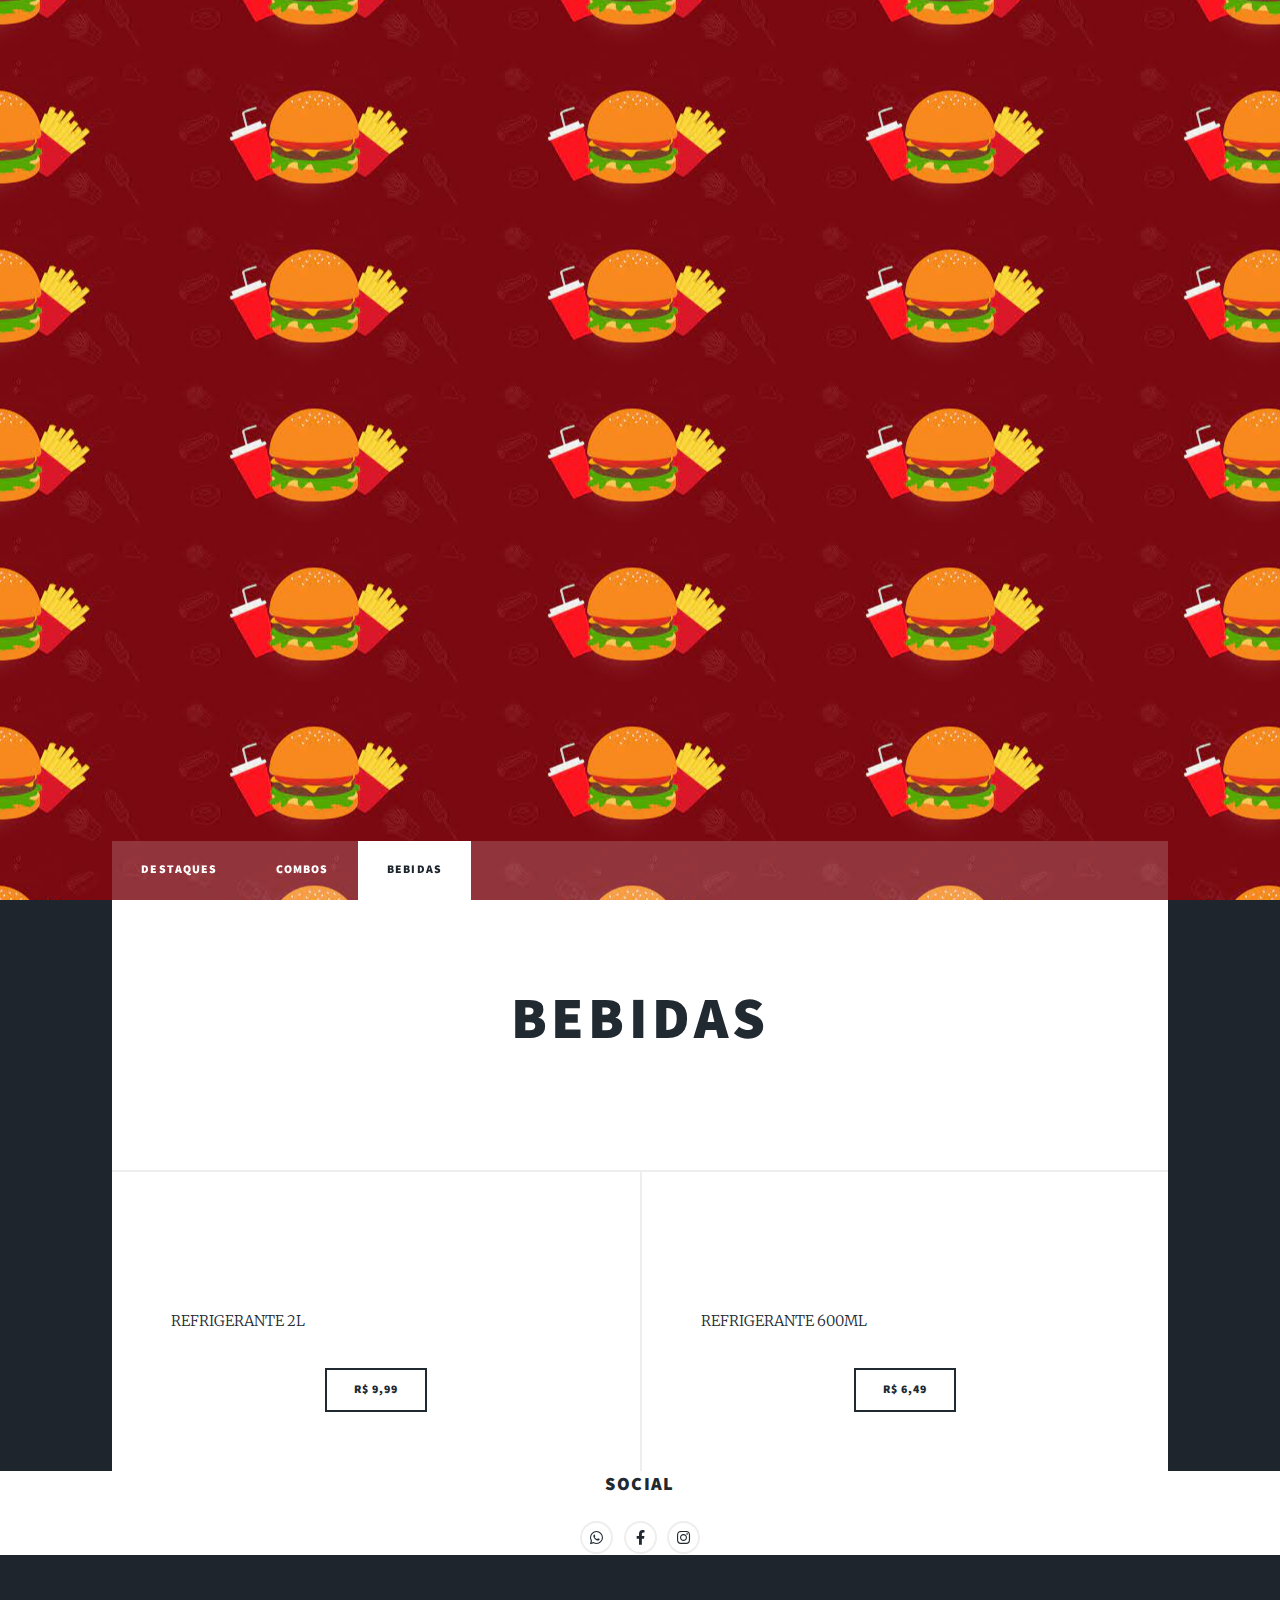
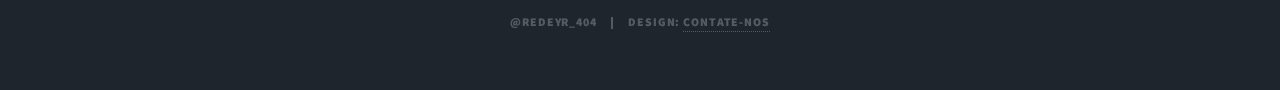
==== bebidas.html @ 52c30e31 "Add files via upload" ====
<!DOCTYPE HTML>
<html>
	<head>
		<title>teodoro lanches - bebidas</title>
		<meta charset="utf-8" />
		<meta name="viewport" content="width=device-width, initial-scale=1, user-scalable=no" />
		<link rel="stylesheet" href="assets/css/main.css" />
		<noscript><link rel="stylesheet" href="assets/css/noscript.css" /></noscript>
	</head>
	<body class="is-preload">
			<div id="wrapper" class="fade-in">
					<div  id="intro">
						
					</div>


				<!-- Nav -->
					<nav id="nav">
						<ul class="links">
							<li><a href="index.html">DESTAQUES</a></li>
							<li ><a href="combos.html">COMBOS</a></li>
							<li class="active"><a href="bebidas.html">BEBIDAS</a></li>
						</ul>
						
					</nav>

				<!-- Main -->
					<div id="main">

						<!-- Featured Post -->
							<article class="post featured">
								<header class="major">
									
									<h2><a href="#">BEBIDAS
									</a></h2>
								</header>
								
							</article>

						<!-- Posts -->
							<section id="2" class="posts">
								<article>
									<header>
										
									</header>
									<a href="#" class="image fit"><img src="images/BE1.jpg" alt="" /></a>
									<p>REFRIGERANTE 2L</br>
										
									</p>
									<ul class="actions special">
										<li><a href="" class="button">R$ 9,99</a></li>
									</ul>
								</article>
								<article>
									<header>
										
										
									</header>
									<a href="#" class="image fit"><img src="images/BE2.jpg" alt="" /></a>
									<p>REFRIGERANTE 600ML

                                    </p>
									<ul class="actions special">
										<li><a href="#" class="button">R$ 6,49</a></li>
									</ul>
								</article>
								
							</section>


					</div>
					<div >
						
							<div style="background-color:rgb(255, 255, 255);">
								<center>
                                   <h3>Social</h3>
                                    <ul class="icons alt">
                                        <li><a href="#" class="icon brands alt fa-whatsapp"><span class="label">Whatsapp</span></a></li>
                                        <li><a href="#" class="icon brands alt fa-facebook-f"><span class="label">Facebook</span></a></li>
                                        <li><a href="#" class="icon brands alt fa-instagram"><span class="label">Instagram</span></a></li>
                                        
                                    </ul>
                                </center>
                                
							</div>
						
					<div id="copyright">
						<ul><li>@Redeyr_404</li><li>Design: <a href="https://redyr00.000webhostapp.com/">Contate-nos</a></li></ul>
					</div>
				</div>
			</div>

		<!-- Scripts -->
			<script src="assets/js/jquery.min.js"></script>
			<script src="assets/js/jquery.scrollex.min.js"></script>
			<script src="assets/js/jquery.scrolly.min.js"></script>
			<script src="assets/js/browser.min.js"></script>
			<script src="assets/js/breakpoints.min.js"></script>
			<script src="assets/js/util.js"></script>
			<script src="assets/js/main.js"></script>

	</body>
</html>
---- assets/css/main.css ----
@import url(fontawesome-all.min.css);
@import url("https://fonts.googleapis.com/css?family=Merriweather:300,700,300italic,700italic|Source+Sans+Pro:900");

/*
	Massively by HTML5 UP
	html5up.net | @ajlkn
	Free for personal and commercial use under the CCA 3.0 license (html5up.net/license)
*/

html, body, div, span, applet, object,
iframe, h1, h2, h3, h4, h5, h6, p, blockquote,
pre, a, abbr, acronym, address, big, cite,
code, del, dfn, em, img, ins, kbd, q, s, samp,
small, strike, strong, sub, sup, tt, var, b,
u, i, center, dl, dt, dd, ol, ul, li, fieldset,
form, label, legend, table, caption, tbody,
tfoot, thead, tr, th, td, article, aside,
canvas, details, embed, figure, figcaption,
footer, header, hgroup, menu, nav, output, ruby,
section, summary, time, mark, audio, video {
	margin: 0;
	padding: 0;
	border: 0;
	font-size: 100%;
	font: inherit;
	vertical-align: baseline;}

article, aside, details, figcaption, figure,
footer, header, hgroup, menu, nav, section {
	display: block;}

body {
	line-height: 1;
}

ol, ul {
	list-style: none;
}

blockquote, q {
	quotes: none;
}

	blockquote:before, blockquote:after, q:before, q:after {
		content: '';
		content: none;
	}

table {
	border-collapse: collapse;
	border-spacing: 0;
}

body {
	-webkit-text-size-adjust: none;
}

mark {
	background-color: transparent;
	color: inherit;
}

input::-moz-focus-inner {
	border: 0;
	padding: 0;
}

input, select, textarea {
	-moz-appearance: none;
	-webkit-appearance: none;
	-ms-appearance: none;
	appearance: none;
}

/* Basic */

	@-ms-viewport {
		width: device-width;
	}

	body {
		-ms-overflow-style: scrollbar;
	}

	@media screen and (max-width: 480px) {

		html, body {
			min-width: 320px;
		}

	}

	html {
		box-sizing: border-box;
	}

	*, *:before, *:after {
		box-sizing: inherit;
	}

	body {
		background-color: #1e252d;
	}

		body.is-preload *, body.is-preload *:before, body.is-preload *:after {
			-moz-animation: none !important;
			-webkit-animation: none !important;
			-ms-animation: none !important;
			animation: none !important;
			-moz-transition: none !important;
			-webkit-transition: none !important;
			-ms-transition: none !important;
			transition: none !important;
		}

/* Type */

	html {
		font-size: 16pt;
	}

		@media screen and (max-width: 1680px) {

			html {
				font-size: 12pt;
			}

		}

		@media screen and (max-width: 1280px) {

			html {
				font-size: 11pt;
			}

		}

		@media screen and (max-width: 360px) {

			html {
				font-size: 10pt;
			}

		}

	body {
		color: #212931;
	}

	body, input, select, textarea {
		font-family: "Merriweather", Georgia, serif;
		font-weight: 300;
		font-size: 1rem;
		line-height: 2.375;
	}

	a {
		-moz-transition: color 0.2s ease-in-out, background-color 0.2s ease-in-out, border-color 0.2s ease-in-out, box-shadow 0.2s ease-in-out;
		-webkit-transition: color 0.2s ease-in-out, background-color 0.2s ease-in-out, border-color 0.2s ease-in-out, box-shadow 0.2s ease-in-out;
		-ms-transition: color 0.2s ease-in-out, background-color 0.2s ease-in-out, border-color 0.2s ease-in-out, box-shadow 0.2s ease-in-out;
		transition: color 0.2s ease-in-out, background-color 0.2s ease-in-out, border-color 0.2s ease-in-out, box-shadow 0.2s ease-in-out;
		border-bottom: dotted 1px;
		text-decoration: none;
	}

		a:hover {
			border-bottom-color: transparent;
		}

	strong, b {
		font-weight: 600;
	}

	em, i {
		font-style: italic;
	}

	p {
		text-align: justify;
		margin: 0 0 2rem 0;
	}

	h1, h2, h3, h4, h5, h6 {
		font-family: "Source Sans Pro", Helvetica, sans-serif;
		font-weight: 900;
		line-height: 1.5;
		letter-spacing: 0.075em;
		text-transform: uppercase;
		margin: 0 0 1rem 0;
	}

		h1 a, h2 a, h3 a, h4 a, h5 a, h6 a {
			border-bottom: 0;
			color: inherit;
			text-decoration: none;
		}

	h1 {
		font-size: 4rem;
		line-height: 1.1;
		margin: 0 0 2rem 0;
	}

	h2 {
		font-size: 1.75rem;
		line-height: 1.3;
		margin: 0 0 1.5rem 0;
	}

	h3 {
		font-size: 1.25rem;
		margin: 0 0 1.5rem 0;
	}

	h4 {
		font-size: 1rem;
	}

	h5 {
		font-size: 0.9rem;
	}

	h6 {
		font-size: 0.8rem;
	}

	sub {
		font-size: 0.8rem;
		position: relative;
		top: 0.5rem;
	}

	sup {
		font-size: 0.8rem;
		position: relative;
		top: -0.5rem;
	}

	blockquote {
		border-left: solid 4px;
		font-style: italic;
		margin: 0 0 2rem 0;
		padding: 0.5rem 0 0.5rem 2rem;
	}

	code {
		border: solid 2px;
		font-family: "Courier New", monospace;
		font-size: 0.9rem;
		margin: 0 0.25rem;
		padding: 0.25rem 0.65rem;
	}

	pre {
		-webkit-overflow-scrolling: touch;
		font-family: "Courier New", monospace;
		font-size: 0.9rem;
		margin: 0 0 2rem 0;
	}

		pre code {
			display: block;
			line-height: 1.75;
			padding: 1rem 1.5rem;
			overflow-x: auto;
		}

	hr {
		border: 0;
		border-bottom: solid 2px;
		margin: 3rem 0;
	}

		hr.major {
			margin: 5rem 0;
		}

	.align-left {
		text-align: left;
	}

	.align-center {
		text-align: center;
	}

	.align-right {
		text-align: right;
	}

	input, select, textarea {
		color: #212931;
	}

	a {
		color: #212931;
		border-bottom-color: rgba(33, 41, 49, 0.5);
	}

		a:hover {
			border-bottom-color: transparent;
			color: #b81a22 !important;
		}

	strong, b {
		color: #212931;
	}

	h1, h2, h3, h4, h5, h6 {
		color: #212931;
	}

	blockquote {
		border-left-color: #eeeeee;
	}

	code {
		background: rgba(220, 220, 220, 0.25);
		border-color: #eeeeee;
	}

	hr {
		border-bottom-color: #eeeeee;
	}

/* Row */

	.row {
		display: flex;
		flex-wrap: wrap;
		box-sizing: border-box;
		align-items: stretch;
	}

		.row > * {
			box-sizing: border-box;
		}

		.row.gtr-uniform > * > :last-child {
			margin-bottom: 0;
		}

		.row.aln-left {
			justify-content: flex-start;
		}

		.row.aln-center {
			justify-content: center;
		}

		.row.aln-right {
			justify-content: flex-end;
		}

		.row.aln-top {
			align-items: flex-start;
		}

		.row.aln-middle {
			align-items: center;
		}

		.row.aln-bottom {
			align-items: flex-end;
		}

		.row > .imp {
			order: -1;
		}

		.row > .col-1 {
			width: 8.33333%;
		}

		.row > .off-1 {
			margin-left: 8.33333%;
		}

		.row > .col-2 {
			width: 16.66667%;
		}

		.row > .off-2 {
			margin-left: 16.66667%;
		}

		.row > .col-3 {
			width: 25%;
		}

		.row > .off-3 {
			margin-left: 25%;
		}

		.row > .col-4 {
			width: 33.33333%;
		}

		.row > .off-4 {
			margin-left: 33.33333%;
		}

		.row > .col-5 {
			width: 41.66667%;
		}

		.row > .off-5 {
			margin-left: 41.66667%;
		}

		.row > .col-6 {
			width: 50%;
		}

		.row > .off-6 {
			margin-left: 50%;
		}

		.row > .col-7 {
			width: 58.33333%;
		}

		.row > .off-7 {
			margin-left: 58.33333%;
		}

		.row > .col-8 {
			width: 66.66667%;
		}

		.row > .off-8 {
			margin-left: 66.66667%;
		}

		.row > .col-9 {
			width: 75%;
		}

		.row > .off-9 {
			margin-left: 75%;
		}

		.row > .col-10 {
			width: 83.33333%;
		}

		.row > .off-10 {
			margin-left: 83.33333%;
		}

		.row > .col-11 {
			width: 91.66667%;
		}

		.row > .off-11 {
			margin-left: 91.66667%;
		}

		.row > .col-12 {
			width: 100%;
		}

		.row > .off-12 {
			margin-left: 100%;
		}

		.row.gtr-0 {
			margin-top: 0;
			margin-left: 0rem;
		}

			.row.gtr-0 > * {
				padding: 0 0 0 0rem;
			}

			.row.gtr-0.gtr-uniform {
				margin-top: 0rem;
			}

				.row.gtr-0.gtr-uniform > * {
					padding-top: 0rem;
				}

		.row.gtr-25 {
			margin-top: 0;
			margin-left: -0.375rem;
		}

			.row.gtr-25 > * {
				padding: 0 0 0 0.375rem;
			}

			.row.gtr-25.gtr-uniform {
				margin-top: -0.375rem;
			}

				.row.gtr-25.gtr-uniform > * {
					padding-top: 0.375rem;
				}

		.row.gtr-50 {
			margin-top: 0;
			margin-left: -0.75rem;
		}

			.row.gtr-50 > * {
				padding: 0 0 0 0.75rem;
			}

			.row.gtr-50.gtr-uniform {
				margin-top: -0.75rem;
			}

				.row.gtr-50.gtr-uniform > * {
					padding-top: 0.75rem;
				}

		.row {
			margin-top: 0;
			margin-left: -1.5rem;
		}

			.row > * {
				padding: 0 0 0 1.5rem;
			}

			.row.gtr-uniform {
				margin-top: -1.5rem;
			}

				.row.gtr-uniform > * {
					padding-top: 1.5rem;
				}

		.row.gtr-150 {
			margin-top: 0;
			margin-left: -2.25rem;
		}

			.row.gtr-150 > * {
				padding: 0 0 0 2.25rem;
			}

			.row.gtr-150.gtr-uniform {
				margin-top: -2.25rem;
			}

				.row.gtr-150.gtr-uniform > * {
					padding-top: 2.25rem;
				}

		.row.gtr-200 {
			margin-top: 0;
			margin-left: -3rem;
		}

			.row.gtr-200 > * {
				padding: 0 0 0 3rem;
			}

			.row.gtr-200.gtr-uniform {
				margin-top: -3rem;
			}

				.row.gtr-200.gtr-uniform > * {
					padding-top: 3rem;
				}

		@media screen and (max-width: 1680px) {

			.row {
				display: flex;
				flex-wrap: wrap;
				box-sizing: border-box;
				align-items: stretch;
			}

				.row > * {
					box-sizing: border-box;
				}

				.row.gtr-uniform > * > :last-child {
					margin-bottom: 0;
				}

				.row.aln-left {
					justify-content: flex-start;
				}

				.row.aln-center {
					justify-content: center;
				}

				.row.aln-right {
					justify-content: flex-end;
				}

				.row.aln-top {
					align-items: flex-start;
				}

				.row.aln-middle {
					align-items: center;
				}

				.row.aln-bottom {
					align-items: flex-end;
				}

				.row > .imp-xlarge {
					order: -1;
				}

				.row > .col-1-xlarge {
					width: 8.33333%;
				}

				.row > .off-1-xlarge {
					margin-left: 8.33333%;
				}

				.row > .col-2-xlarge {
					width: 16.66667%;
				}

				.row > .off-2-xlarge {
					margin-left: 16.66667%;
				}

				.row > .col-3-xlarge {
					width: 25%;
				}

				.row > .off-3-xlarge {
					margin-left: 25%;
				}

				.row > .col-4-xlarge {
					width: 33.33333%;
				}

				.row > .off-4-xlarge {
					margin-left: 33.33333%;
				}

				.row > .col-5-xlarge {
					width: 41.66667%;
				}

				.row > .off-5-xlarge {
					margin-left: 41.66667%;
				}

				.row > .col-6-xlarge {
					width: 50%;
				}

				.row > .off-6-xlarge {
					margin-left: 50%;
				}

				.row > .col-7-xlarge {
					width: 58.33333%;
				}

				.row > .off-7-xlarge {
					margin-left: 58.33333%;
				}

				.row > .col-8-xlarge {
					width: 66.66667%;
				}

				.row > .off-8-xlarge {
					margin-left: 66.66667%;
				}

				.row > .col-9-xlarge {
					width: 75%;
				}

				.row > .off-9-xlarge {
					margin-left: 75%;
				}

				.row > .col-10-xlarge {
					width: 83.33333%;
				}

				.row > .off-10-xlarge {
					margin-left: 83.33333%;
				}

				.row > .col-11-xlarge {
					width: 91.66667%;
				}

				.row > .off-11-xlarge {
					margin-left: 91.66667%;
				}

				.row > .col-12-xlarge {
					width: 100%;
				}

				.row > .off-12-xlarge {
					margin-left: 100%;
				}

				.row.gtr-0 {
					margin-top: 0;
					margin-left: 0rem;
				}

					.row.gtr-0 > * {
						padding: 0 0 0 0rem;
					}

					.row.gtr-0.gtr-uniform {
						margin-top: 0rem;
					}

						.row.gtr-0.gtr-uniform > * {
							padding-top: 0rem;
						}

				.row.gtr-25 {
					margin-top: 0;
					margin-left: -0.375rem;
				}

					.row.gtr-25 > * {
						padding: 0 0 0 0.375rem;
					}

					.row.gtr-25.gtr-uniform {
						margin-top: -0.375rem;
					}

						.row.gtr-25.gtr-uniform > * {
							padding-top: 0.375rem;
						}

				.row.gtr-50 {
					margin-top: 0;
					margin-left: -0.75rem;
				}

					.row.gtr-50 > * {
						padding: 0 0 0 0.75rem;
					}

					.row.gtr-50.gtr-uniform {
						margin-top: -0.75rem;
					}

						.row.gtr-50.gtr-uniform > * {
							padding-top: 0.75rem;
						}

				.row {
					margin-top: 0;
					margin-left: -1.5rem;
				}

					.row > * {
						padding: 0 0 0 1.5rem;
					}

					.row.gtr-uniform {
						margin-top: -1.5rem;
					}

						.row.gtr-uniform > * {
							padding-top: 1.5rem;
						}

				.row.gtr-150 {
					margin-top: 0;
					margin-left: -2.25rem;
				}

					.row.gtr-150 > * {
						padding: 0 0 0 2.25rem;
					}

					.row.gtr-150.gtr-uniform {
						margin-top: -2.25rem;
					}

						.row.gtr-150.gtr-uniform > * {
							padding-top: 2.25rem;
						}

				.row.gtr-200 {
					margin-top: 0;
					margin-left: -3rem;
				}

					.row.gtr-200 > * {
						padding: 0 0 0 3rem;
					}

					.row.gtr-200.gtr-uniform {
						margin-top: -3rem;
					}

						.row.gtr-200.gtr-uniform > * {
							padding-top: 3rem;
						}

		}

		@media screen and (max-width: 1280px) {

			.row {
				display: flex;
				flex-wrap: wrap;
				box-sizing: border-box;
				align-items: stretch;
			}

				.row > * {
					box-sizing: border-box;
				}

				.row.gtr-uniform > * > :last-child {
					margin-bottom: 0;
				}

				.row.aln-left {
					justify-content: flex-start;
				}

				.row.aln-center {
					justify-content: center;
				}

				.row.aln-right {
					justify-content: flex-end;
				}

				.row.aln-top {
					align-items: flex-start;
				}

				.row.aln-middle {
					align-items: center;
				}

				.row.aln-bottom {
					align-items: flex-end;
				}

				.row > .imp-large {
					order: -1;
				}

				.row > .col-1-large {
					width: 8.33333%;
				}

				.row > .off-1-large {
					margin-left: 8.33333%;
				}

				.row > .col-2-large {
					width: 16.66667%;
				}

				.row > .off-2-large {
					margin-left: 16.66667%;
				}

				.row > .col-3-large {
					width: 25%;
				}

				.row > .off-3-large {
					margin-left: 25%;
				}

				.row > .col-4-large {
					width: 33.33333%;
				}

				.row > .off-4-large {
					margin-left: 33.33333%;
				}

				.row > .col-5-large {
					width: 41.66667%;
				}

				.row > .off-5-large {
					margin-left: 41.66667%;
				}

				.row > .col-6-large {
					width: 50%;
				}

				.row > .off-6-large {
					margin-left: 50%;
				}

				.row > .col-7-large {
					width: 58.33333%;
				}

				.row > .off-7-large {
					margin-left: 58.33333%;
				}

				.row > .col-8-large {
					width: 66.66667%;
				}

				.row > .off-8-large {
					margin-left: 66.66667%;
				}

				.row > .col-9-large {
					width: 75%;
				}

				.row > .off-9-large {
					margin-left: 75%;
				}

				.row > .col-10-large {
					width: 83.33333%;
				}

				.row > .off-10-large {
					margin-left: 83.33333%;
				}

				.row > .col-11-large {
					width: 91.66667%;
				}

				.row > .off-11-large {
					margin-left: 91.66667%;
				}

				.row > .col-12-large {
					width: 100%;
				}

				.row > .off-12-large {
					margin-left: 100%;
				}

				.row.gtr-0 {
					margin-top: 0;
					margin-left: 0rem;
				}

					.row.gtr-0 > * {
						padding: 0 0 0 0rem;
					}

					.row.gtr-0.gtr-uniform {
						margin-top: 0rem;
					}

						.row.gtr-0.gtr-uniform > * {
							padding-top: 0rem;
						}

				.row.gtr-25 {
					margin-top: 0;
					margin-left: -0.375rem;
				}

					.row.gtr-25 > * {
						padding: 0 0 0 0.375rem;
					}

					.row.gtr-25.gtr-uniform {
						margin-top: -0.375rem;
					}

						.row.gtr-25.gtr-uniform > * {
							padding-top: 0.375rem;
						}

				.row.gtr-50 {
					margin-top: 0;
					margin-left: -0.75rem;
				}

					.row.gtr-50 > * {
						padding: 0 0 0 0.75rem;
					}

					.row.gtr-50.gtr-uniform {
						margin-top: -0.75rem;
					}

						.row.gtr-50.gtr-uniform > * {
							padding-top: 0.75rem;
						}

				.row {
					margin-top: 0;
					margin-left: -1.5rem;
				}

					.row > * {
						padding: 0 0 0 1.5rem;
					}

					.row.gtr-uniform {
						margin-top: -1.5rem;
					}

						.row.gtr-uniform > * {
							padding-top: 1.5rem;
						}

				.row.gtr-150 {
					margin-top: 0;
					margin-left: -2.25rem;
				}

					.row.gtr-150 > * {
						padding: 0 0 0 2.25rem;
					}

					.row.gtr-150.gtr-uniform {
						margin-top: -2.25rem;
					}

						.row.gtr-150.gtr-uniform > * {
							padding-top: 2.25rem;
						}

				.row.gtr-200 {
					margin-top: 0;
					margin-left: -3rem;
				}

					.row.gtr-200 > * {
						padding: 0 0 0 3rem;
					}

					.row.gtr-200.gtr-uniform {
						margin-top: -3rem;
					}

						.row.gtr-200.gtr-uniform > * {
							padding-top: 3rem;
						}

		}

		@media screen and (max-width: 980px) {

			.row {
				display: flex;
				flex-wrap: wrap;
				box-sizing: border-box;
				align-items: stretch;
			}

				.row > * {
					box-sizing: border-box;
				}

				.row.gtr-uniform > * > :last-child {
					margin-bottom: 0;
				}

				.row.aln-left {
					justify-content: flex-start;
				}

				.row.aln-center {
					justify-content: center;
				}

				.row.aln-right {
					justify-content: flex-end;
				}

				.row.aln-top {
					align-items: flex-start;
				}

				.row.aln-middle {
					align-items: center;
				}

				.row.aln-bottom {
					align-items: flex-end;
				}

				.row > .imp-medium {
					order: -1;
				}

				.row > .col-1-medium {
					width: 8.33333%;
				}

				.row > .off-1-medium {
					margin-left: 8.33333%;
				}

				.row > .col-2-medium {
					width: 16.66667%;
				}

				.row > .off-2-medium {
					margin-left: 16.66667%;
				}

				.row > .col-3-medium {
					width: 25%;
				}

				.row > .off-3-medium {
					margin-left: 25%;
				}

				.row > .col-4-medium {
					width: 33.33333%;
				}

				.row > .off-4-medium {
					margin-left: 33.33333%;
				}

				.row > .col-5-medium {
					width: 41.66667%;
				}

				.row > .off-5-medium {
					margin-left: 41.66667%;
				}

				.row > .col-6-medium {
					width: 50%;
				}

				.row > .off-6-medium {
					margin-left: 50%;
				}

				.row > .col-7-medium {
					width: 58.33333%;
				}

				.row > .off-7-medium {
					margin-left: 58.33333%;
				}

				.row > .col-8-medium {
					width: 66.66667%;
				}

				.row > .off-8-medium {
					margin-left: 66.66667%;
				}

				.row > .col-9-medium {
					width: 75%;
				}

				.row > .off-9-medium {
					margin-left: 75%;
				}

				.row > .col-10-medium {
					width: 83.33333%;
				}

				.row > .off-10-medium {
					margin-left: 83.33333%;
				}

				.row > .col-11-medium {
					width: 91.66667%;
				}

				.row > .off-11-medium {
					margin-left: 91.66667%;
				}

				.row > .col-12-medium {
					width: 100%;
				}

				.row > .off-12-medium {
					margin-left: 100%;
				}

				.row.gtr-0 {
					margin-top: 0;
					margin-left: 0rem;
				}

					.row.gtr-0 > * {
						padding: 0 0 0 0rem;
					}

					.row.gtr-0.gtr-uniform {
						margin-top: 0rem;
					}

						.row.gtr-0.gtr-uniform > * {
							padding-top: 0rem;
						}

				.row.gtr-25 {
					margin-top: 0;
					margin-left: -0.375rem;
				}

					.row.gtr-25 > * {
						padding: 0 0 0 0.375rem;
					}

					.row.gtr-25.gtr-uniform {
						margin-top: -0.375rem;
					}

						.row.gtr-25.gtr-uniform > * {
							padding-top: 0.375rem;
						}

				.row.gtr-50 {
					margin-top: 0;
					margin-left: -0.75rem;
				}

					.row.gtr-50 > * {
						padding: 0 0 0 0.75rem;
					}

					.row.gtr-50.gtr-uniform {
						margin-top: -0.75rem;
					}

						.row.gtr-50.gtr-uniform > * {
							padding-top: 0.75rem;
						}

				.row {
					margin-top: 0;
					margin-left: -1.5rem;
				}

					.row > * {
						padding: 0 0 0 1.5rem;
					}

					.row.gtr-uniform {
						margin-top: -1.5rem;
					}

						.row.gtr-uniform > * {
							padding-top: 1.5rem;
						}

				.row.gtr-150 {
					margin-top: 0;
					margin-left: -2.25rem;
				}

					.row.gtr-150 > * {
						padding: 0 0 0 2.25rem;
					}

					.row.gtr-150.gtr-uniform {
						margin-top: -2.25rem;
					}

						.row.gtr-150.gtr-uniform > * {
							padding-top: 2.25rem;
						}

				.row.gtr-200 {
					margin-top: 0;
					margin-left: -3rem;
				}

					.row.gtr-200 > * {
						padding: 0 0 0 3rem;
					}

					.row.gtr-200.gtr-uniform {
						margin-top: -3rem;
					}

						.row.gtr-200.gtr-uniform > * {
							padding-top: 3rem;
						}

		}

		@media screen and (max-width: 736px) {

			.row {
				display: flex;
				flex-wrap: wrap;
				box-sizing: border-box;
				align-items: stretch;
			}

				.row > * {
					box-sizing: border-box;
				}

				.row.gtr-uniform > * > :last-child {
					margin-bottom: 0;
				}

				.row.aln-left {
					justify-content: flex-start;
				}

				.row.aln-center {
					justify-content: center;
				}

				.row.aln-right {
					justify-content: flex-end;
				}

				.row.aln-top {
					align-items: flex-start;
				}

				.row.aln-middle {
					align-items: center;
				}

				.row.aln-bottom {
					align-items: flex-end;
				}

				.row > .imp-small {
					order: -1;
				}

				.row > .col-1-small {
					width: 8.33333%;
				}

				.row > .off-1-small {
					margin-left: 8.33333%;
				}

				.row > .col-2-small {
					width: 16.66667%;
				}

				.row > .off-2-small {
					margin-left: 16.66667%;
				}

				.row > .col-3-small {
					width: 25%;
				}

				.row > .off-3-small {
					margin-left: 25%;
				}

				.row > .col-4-small {
					width: 33.33333%;
				}

				.row > .off-4-small {
					margin-left: 33.33333%;
				}

				.row > .col-5-small {
					width: 41.66667%;
				}

				.row > .off-5-small {
					margin-left: 41.66667%;
				}

				.row > .col-6-small {
					width: 50%;
				}

				.row > .off-6-small {
					margin-left: 50%;
				}

				.row > .col-7-small {
					width: 58.33333%;
				}

				.row > .off-7-small {
					margin-left: 58.33333%;
				}

				.row > .col-8-small {
					width: 66.66667%;
				}

				.row > .off-8-small {
					margin-left: 66.66667%;
				}

				.row > .col-9-small {
					width: 75%;
				}

				.row > .off-9-small {
					margin-left: 75%;
				}

				.row > .col-10-small {
					width: 83.33333%;
				}

				.row > .off-10-small {
					margin-left: 83.33333%;
				}

				.row > .col-11-small {
					width: 91.66667%;
				}

				.row > .off-11-small {
					margin-left: 91.66667%;
				}

				.row > .col-12-small {
					width: 100%;
				}

				.row > .off-12-small {
					margin-left: 100%;
				}

				.row.gtr-0 {
					margin-top: 0;
					margin-left: 0rem;
				}

					.row.gtr-0 > * {
						padding: 0 0 0 0rem;
					}

					.row.gtr-0.gtr-uniform {
						margin-top: 0rem;
					}

						.row.gtr-0.gtr-uniform > * {
							padding-top: 0rem;
						}

				.row.gtr-25 {
					margin-top: 0;
					margin-left: -0.375rem;
				}

					.row.gtr-25 > * {
						padding: 0 0 0 0.375rem;
					}

					.row.gtr-25.gtr-uniform {
						margin-top: -0.375rem;
					}

						.row.gtr-25.gtr-uniform > * {
							padding-top: 0.375rem;
						}

				.row.gtr-50 {
					margin-top: 0;
					margin-left: -0.75rem;
				}

					.row.gtr-50 > * {
						padding: 0 0 0 0.75rem;
					}

					.row.gtr-50.gtr-uniform {
						margin-top: -0.75rem;
					}

						.row.gtr-50.gtr-uniform > * {
							padding-top: 0.75rem;
						}

				.row {
					margin-top: 0;
					margin-left: -1.5rem;
				}

					.row > * {
						padding: 0 0 0 1.5rem;
					}

					.row.gtr-uniform {
						margin-top: -1.5rem;
					}

						.row.gtr-uniform > * {
							padding-top: 1.5rem;
						}

				.row.gtr-150 {
					margin-top: 0;
					margin-left: -2.25rem;
				}

					.row.gtr-150 > * {
						padding: 0 0 0 2.25rem;
					}

					.row.gtr-150.gtr-uniform {
						margin-top: -2.25rem;
					}

						.row.gtr-150.gtr-uniform > * {
							padding-top: 2.25rem;
						}

				.row.gtr-200 {
					margin-top: 0;
					margin-left: -3rem;
				}

					.row.gtr-200 > * {
						padding: 0 0 0 3rem;
					}

					.row.gtr-200.gtr-uniform {
						margin-top: -3rem;
					}

						.row.gtr-200.gtr-uniform > * {
							padding-top: 3rem;
						}

		}

		@media screen and (max-width: 480px) {

			.row {
				display: flex;
				flex-wrap: wrap;
				box-sizing: border-box;
				align-items: stretch;
			}

				.row > * {
					box-sizing: border-box;
				}

				.row.gtr-uniform > * > :last-child {
					margin-bottom: 0;
				}

				.row.aln-left {
					justify-content: flex-start;
				}

				.row.aln-center {
					justify-content: center;
				}

				.row.aln-right {
					justify-content: flex-end;
				}

				.row.aln-top {
					align-items: flex-start;
				}

				.row.aln-middle {
					align-items: center;
				}

				.row.aln-bottom {
					align-items: flex-end;
				}

				.row > .imp-xsmall {
					order: -1;
				}

				.row > .col-1-xsmall {
					width: 8.33333%;
				}

				.row > .off-1-xsmall {
					margin-left: 8.33333%;
				}

				.row > .col-2-xsmall {
					width: 16.66667%;
				}

				.row > .off-2-xsmall {
					margin-left: 16.66667%;
				}

				.row > .col-3-xsmall {
					width: 25%;
				}

				.row > .off-3-xsmall {
					margin-left: 25%;
				}

				.row > .col-4-xsmall {
					width: 33.33333%;
				}

				.row > .off-4-xsmall {
					margin-left: 33.33333%;
				}

				.row > .col-5-xsmall {
					width: 41.66667%;
				}

				.row > .off-5-xsmall {
					margin-left: 41.66667%;
				}

				.row > .col-6-xsmall {
					width: 50%;
				}

				.row > .off-6-xsmall {
					margin-left: 50%;
				}

				.row > .col-7-xsmall {
					width: 58.33333%;
				}

				.row > .off-7-xsmall {
					margin-left: 58.33333%;
				}

				.row > .col-8-xsmall {
					width: 66.66667%;
				}

				.row > .off-8-xsmall {
					margin-left: 66.66667%;
				}

				.row > .col-9-xsmall {
					width: 75%;
				}

				.row > .off-9-xsmall {
					margin-left: 75%;
				}

				.row > .col-10-xsmall {
					width: 83.33333%;
				}

				.row > .off-10-xsmall {
					margin-left: 83.33333%;
				}

				.row > .col-11-xsmall {
					width: 91.66667%;
				}

				.row > .off-11-xsmall {
					margin-left: 91.66667%;
				}

				.row > .col-12-xsmall {
					width: 100%;
				}

				.row > .off-12-xsmall {
					margin-left: 100%;
				}

				.row.gtr-0 {
					margin-top: 0;
					margin-left: 0rem;
				}

					.row.gtr-0 > * {
						padding: 0 0 0 0rem;
					}

					.row.gtr-0.gtr-uniform {
						margin-top: 0rem;
					}

						.row.gtr-0.gtr-uniform > * {
							padding-top: 0rem;
						}

				.row.gtr-25 {
					margin-top: 0;
					margin-left: -0.375rem;
				}

					.row.gtr-25 > * {
						padding: 0 0 0 0.375rem;
					}

					.row.gtr-25.gtr-uniform {
						margin-top: -0.375rem;
					}

						.row.gtr-25.gtr-uniform > * {
							padding-top: 0.375rem;
						}

				.row.gtr-50 {
					margin-top: 0;
					margin-left: -0.75rem;
				}

					.row.gtr-50 > * {
						padding: 0 0 0 0.75rem;
					}

					.row.gtr-50.gtr-uniform {
						margin-top: -0.75rem;
					}

						.row.gtr-50.gtr-uniform > * {
							padding-top: 0.75rem;
						}

				.row {
					margin-top: 0;
					margin-left: -1.5rem;
				}

					.row > * {
						padding: 0 0 0 1.5rem;
					}

					.row.gtr-uniform {
						margin-top: -1.5rem;
					}

						.row.gtr-uniform > * {
							padding-top: 1.5rem;
						}

				.row.gtr-150 {
					margin-top: 0;
					margin-left: -2.25rem;
				}

					.row.gtr-150 > * {
						padding: 0 0 0 2.25rem;
					}

					.row.gtr-150.gtr-uniform {
						margin-top: -2.25rem;
					}

						.row.gtr-150.gtr-uniform > * {
							padding-top: 2.25rem;
						}

				.row.gtr-200 {
					margin-top: 0;
					margin-left: -3rem;
				}

					.row.gtr-200 > * {
						padding: 0 0 0 3rem;
					}

					.row.gtr-200.gtr-uniform {
						margin-top: -3rem;
					}

						.row.gtr-200.gtr-uniform > * {
							padding-top: 3rem;
						}

		}

		@media screen and (max-width: 360px) {

			.row {
				display: flex;
				flex-wrap: wrap;
				box-sizing: border-box;
				align-items: stretch;
			}

				.row > * {
					box-sizing: border-box;
				}

				.row.gtr-uniform > * > :last-child {
					margin-bottom: 0;
				}

				.row.aln-left {
					justify-content: flex-start;
				}

				.row.aln-center {
					justify-content: center;
				}

				.row.aln-right {
					justify-content: flex-end;
				}

				.row.aln-top {
					align-items: flex-start;
				}

				.row.aln-middle {
					align-items: center;
				}

				.row.aln-bottom {
					align-items: flex-end;
				}

				.row > .imp-xxsmall {
					order: -1;
				}

				.row > .col-1-xxsmall {
					width: 8.33333%;
				}

				.row > .off-1-xxsmall {
					margin-left: 8.33333%;
				}

				.row > .col-2-xxsmall {
					width: 16.66667%;
				}

				.row > .off-2-xxsmall {
					margin-left: 16.66667%;
				}

				.row > .col-3-xxsmall {
					width: 25%;
				}

				.row > .off-3-xxsmall {
					margin-left: 25%;
				}

				.row > .col-4-xxsmall {
					width: 33.33333%;
				}

				.row > .off-4-xxsmall {
					margin-left: 33.33333%;
				}

				.row > .col-5-xxsmall {
					width: 41.66667%;
				}

				.row > .off-5-xxsmall {
					margin-left: 41.66667%;
				}

				.row > .col-6-xxsmall {
					width: 50%;
				}

				.row > .off-6-xxsmall {
					margin-left: 50%;
				}

				.row > .col-7-xxsmall {
					width: 58.33333%;
				}

				.row > .off-7-xxsmall {
					margin-left: 58.33333%;
				}

				.row > .col-8-xxsmall {
					width: 66.66667%;
				}

				.row > .off-8-xxsmall {
					margin-left: 66.66667%;
				}

				.row > .col-9-xxsmall {
					width: 75%;
				}

				.row > .off-9-xxsmall {
					margin-left: 75%;
				}

				.row > .col-10-xxsmall {
					width: 83.33333%;
				}

				.row > .off-10-xxsmall {
					margin-left: 83.33333%;
				}

				.row > .col-11-xxsmall {
					width: 91.66667%;
				}

				.row > .off-11-xxsmall {
					margin-left: 91.66667%;
				}

				.row > .col-12-xxsmall {
					width: 100%;
				}

				.row > .off-12-xxsmall {
					margin-left: 100%;
				}

				.row.gtr-0 {
					margin-top: 0;
					margin-left: 0rem;
				}

					.row.gtr-0 > * {
						padding: 0 0 0 0rem;
					}

					.row.gtr-0.gtr-uniform {
						margin-top: 0rem;
					}

						.row.gtr-0.gtr-uniform > * {
							padding-top: 0rem;
						}

				.row.gtr-25 {
					margin-top: 0;
					margin-left: -0.375rem;
				}

					.row.gtr-25 > * {
						padding: 0 0 0 0.375rem;
					}

					.row.gtr-25.gtr-uniform {
						margin-top: -0.375rem;
					}

						.row.gtr-25.gtr-uniform > * {
							padding-top: 0.375rem;
						}

				.row.gtr-50 {
					margin-top: 0;
					margin-left: -0.75rem;
				}

					.row.gtr-50 > * {
						padding: 0 0 0 0.75rem;
					}

					.row.gtr-50.gtr-uniform {
						margin-top: -0.75rem;
					}

						.row.gtr-50.gtr-uniform > * {
							padding-top: 0.75rem;
						}

				.row {
					margin-top: 0;
					margin-left: -1.5rem;
				}

					.row > * {
						padding: 0 0 0 1.5rem;
					}

					.row.gtr-uniform {
						margin-top: -1.5rem;
					}

						.row.gtr-uniform > * {
							padding-top: 1.5rem;
						}

				.row.gtr-150 {
					margin-top: 0;
					margin-left: -2.25rem;
				}

					.row.gtr-150 > * {
						padding: 0 0 0 2.25rem;
					}

					.row.gtr-150.gtr-uniform {
						margin-top: -2.25rem;
					}

						.row.gtr-150.gtr-uniform > * {
							padding-top: 2.25rem;
						}

				.row.gtr-200 {
					margin-top: 0;
					margin-left: -3rem;
				}

					.row.gtr-200 > * {
						padding: 0 0 0 3rem;
					}

					.row.gtr-200.gtr-uniform {
						margin-top: -3rem;
					}

						.row.gtr-200.gtr-uniform > * {
							padding-top: 3rem;
						}

		}

/* Box */

	.box {
		border: solid 2px;
		margin-bottom: 2rem;
		padding: 1.5rem;
	}

		.box > :last-child,
		.box > :last-child > :last-child,
		.box > :last-child > :last-child > :last-child {
			margin-bottom: 0;
		}

		.box.alt {
			border: 0;
			border-radius: 0;
			padding: 0;
		}

	.box {
		border-color: #eeeeee;
	}

/* Button */

	input[type="submit"],
	input[type="reset"],
	input[type="button"],
	button,
	.button {
		-moz-appearance: none;
		-webkit-appearance: none;
		-ms-appearance: none;
		appearance: none;
		-moz-transition: background-color 0.2s ease-in-out, box-shadow 0.2s ease-in-out, color 0.2s ease-in-out;
		-webkit-transition: background-color 0.2s ease-in-out, box-shadow 0.2s ease-in-out, color 0.2s ease-in-out;
		-ms-transition: background-color 0.2s ease-in-out, box-shadow 0.2s ease-in-out, color 0.2s ease-in-out;
		transition: background-color 0.2s ease-in-out, box-shadow 0.2s ease-in-out, color 0.2s ease-in-out;
		border: 0;
		border-radius: 0;
		cursor: pointer;
		display: inline-block;
		font-family: "Source Sans Pro", Helvetica, sans-serif;
		font-size: 0.8rem;
		font-weight: 900;
		letter-spacing: 0.075em;
		height: 3rem;
		line-height: 3rem;
		padding: 0 2rem;
		text-align: center;
		text-decoration: none;
		text-transform: uppercase;
		white-space: nowrap;
	}

		input[type="submit"].icon:before,
		input[type="reset"].icon:before,
		input[type="button"].icon:before,
		button.icon:before,
		.button.icon:before {
			margin-right: 0.5rem;
		}

		input[type="submit"].icon.solo,
		input[type="reset"].icon.solo,
		input[type="button"].icon.solo,
		button.icon.solo,
		.button.icon.solo {
			position: relative;
			width: 4rem;
			height: 4rem;
			line-height: 4rem;
			border-radius: 4rem;
			text-indent: 4rem;
			overflow: hidden;
			padding: 0;
			white-space: nowrap;
		}

			input[type="submit"].icon.solo:before,
			input[type="reset"].icon.solo:before,
			input[type="button"].icon.solo:before,
			button.icon.solo:before,
			.button.icon.solo:before {
				position: absolute;
				display: block;
				top: 0;
				left: 0;
				width: inherit;
				height: inherit;
				line-height: inherit;
				font-size: 1.25rem;
				margin-right: 0;
				text-align: center;
				text-indent: 0;
			}

		input[type="submit"].fit,
		input[type="reset"].fit,
		input[type="button"].fit,
		button.fit,
		.button.fit {
			width: 100%;
		}

		input[type="submit"].small,
		input[type="reset"].small,
		input[type="button"].small,
		button.small,
		.button.small {
			font-size: 0.7rem;
			height: 2.5rem;
			line-height: 2.5rem;
			padding: 0 1.5rem;
		}

		input[type="submit"].large,
		input[type="reset"].large,
		input[type="button"].large,
		button.large,
		.button.large {
			font-size: 0.9rem;
			height: 3.5rem;
			line-height: 3.5rem;
			padding: 0 2.75rem;
		}

		@media screen and (max-width: 980px) {

			input[type="submit"],
			input[type="reset"],
			input[type="button"],
			button,
			.button {
				font-size: 0.9rem;
				height: 3.25rem;
				line-height: 3.25rem;
			}

				input[type="submit"].large,
				input[type="reset"].large,
				input[type="button"].large,
				button.large,
				.button.large {
					font-size: 1rem;
					height: 3.75rem;
					line-height: 3.75rem;
				}

		}

		input[type="submit"].disabled, input[type="submit"]:disabled,
		input[type="reset"].disabled,
		input[type="reset"]:disabled,
		input[type="button"].disabled,
		input[type="button"]:disabled,
		button.disabled,
		button:disabled,
		.button.disabled,
		.button:disabled {
			pointer-events: none;
			opacity: 0.25;
		}

	input[type="submit"],
	input[type="reset"],
	input[type="button"],
	button,
	.button {
		background-color: transparent;
		box-shadow: inset 0 0 0 2px #212931;
		color: #212931 !important;
	}

		input[type="submit"]:hover,
		input[type="reset"]:hover,
		input[type="button"]:hover,
		button:hover,
		.button:hover {
			box-shadow: inset 0 0 0 2px #b81a22;
			color: #b81a22 !important;
		}

		input[type="submit"].primary,
		input[type="reset"].primary,
		input[type="button"].primary,
		button.primary,
		.button.primary {
			background-color: #212931;
			box-shadow: none;
			color: #ffffff !important;
		}

			input[type="submit"].primary:hover,
			input[type="reset"].primary:hover,
			input[type="button"].primary:hover,
			button.primary:hover,
			.button.primary:hover {
				background-color: #b81a22;
			}

/* Form */

	form {
		margin: 0 0 2rem 0;
	}

		form > :last-child {
			margin-bottom: 0;
		}

		form > .fields {
			display: -moz-flex;
			display: -webkit-flex;
			display: -ms-flex;
			display: flex;
			-moz-flex-wrap: wrap;
			-webkit-flex-wrap: wrap;
			-ms-flex-wrap: wrap;
			flex-wrap: wrap;
			width: calc(100% + 3rem);
			margin: -1.5rem 0 2rem -1.5rem;
		}

			form > .fields > .field {
				-moz-flex-grow: 0;
				-webkit-flex-grow: 0;
				-ms-flex-grow: 0;
				flex-grow: 0;
				-moz-flex-shrink: 0;
				-webkit-flex-shrink: 0;
				-ms-flex-shrink: 0;
				flex-shrink: 0;
				padding: 1.5rem 0 0 1.5rem;
				width: calc(100% - 1.5rem);
			}

				form > .fields > .field.half {
					width: calc(50% - 0.75rem);
				}

				form > .fields > .field.third {
					width: calc(100%/3 - 0.5rem);
				}

				form > .fields > .field.quarter {
					width: calc(25% - 0.375rem);
				}

		@media screen and (max-width: 480px) {

			form > .fields {
				width: calc(100% + 3rem);
				margin: -1.5rem 0 2rem -1.5rem;
			}

				form > .fields > .field {
					padding: 1.5rem 0 0 1.5rem;
					width: calc(100% - 1.5rem);
				}

					form > .fields > .field.half {
						width: calc(100% - 1.5rem);
					}

					form > .fields > .field.third {
						width: calc(100% - 1.5rem);
					}

					form > .fields > .field.quarter {
						width: calc(100% - 1.5rem);
					}

		}

	label {
		display: block;
		font-family: "Source Sans Pro", Helvetica, sans-serif;
		font-weight: 900;
		line-height: 1.5;
		letter-spacing: 0.075em;
		font-size: 0.8rem;
		text-transform: uppercase;
		margin: 0 0 0.75rem 0;
	}

		@media screen and (max-width: 980px) {

			label {
				font-size: 0.9rem;
			}

		}

	input[type="text"],
	input[type="password"],
	input[type="email"],
	select,
	textarea {
		-moz-appearance: none;
		-webkit-appearance: none;
		-ms-appearance: none;
		appearance: none;
		background: transparent;
		border-radius: 0;
		border: solid 2px;
		color: inherit;
		display: block;
		outline: 0;
		padding: 0 1rem;
		text-decoration: none;
		width: 100%;
	}

		input[type="text"]:invalid,
		input[type="password"]:invalid,
		input[type="email"]:invalid,
		select:invalid,
		textarea:invalid {
			box-shadow: none;
		}

	select {
		background-size: 1.25rem;
		background-repeat: no-repeat;
		background-position: calc(100% - 1rem) center;
		height: 3rem;
		padding-right: 3rem;
		text-overflow: ellipsis;
	}

		select:focus::-ms-value {
			background-color: transparent;
		}

		select::-ms-expand {
			display: none;
		}

	input[type="text"],
	input[type="password"],
	input[type="email"],
	select {
		height: 3rem;
	}

	textarea {
		padding: 0.75rem 1rem;
	}

	input[type="checkbox"],
	input[type="radio"] {
		-moz-appearance: none;
		-webkit-appearance: none;
		-ms-appearance: none;
		appearance: none;
		display: block;
		float: left;
		margin-right: -2rem;
		opacity: 0;
		width: 1rem;
		z-index: -1;
	}

		input[type="checkbox"] + label,
		input[type="radio"] + label {
			text-decoration: none;
			cursor: pointer;
			display: inline-block;
			font-size: 1rem;
			letter-spacing: 0;
			font-family: "Merriweather", Georgia, serif;
			text-transform: none;
			font-weight: 300;
			padding-left: 2.8rem;
			padding-right: 1rem;
			position: relative;
		}

			input[type="checkbox"] + label:before,
			input[type="radio"] + label:before {
				-moz-osx-font-smoothing: grayscale;
				-webkit-font-smoothing: antialiased;
				display: inline-block;
				font-style: normal;
				font-variant: normal;
				text-rendering: auto;
				line-height: 1;
				text-transform: none !important;
				font-family: 'Font Awesome 5 Free';
				font-weight: 900;
			}

			input[type="checkbox"] + label:before,
			input[type="radio"] + label:before {
				border-radius: 0;
				border: solid 2px;
				content: '';
				display: inline-block;
				font-size: 0.8rem;
				height: 1.8rem;
				left: 0;
				line-height: 1.65rem;
				position: absolute;
				text-align: center;
				top: -0.125rem;
				width: 1.8rem;
			}

		input[type="checkbox"]:checked + label:before,
		input[type="radio"]:checked + label:before {
			content: '\f00c';
		}

	input[type="checkbox"] + label:before {
		border-radius: 0;
	}

	input[type="radio"] + label:before {
		border-radius: 100%;
	}

	::-webkit-input-placeholder {
		opacity: 1.0;
	}

	:-moz-placeholder {
		opacity: 1.0;
	}

	::-moz-placeholder {
		opacity: 1.0;
	}

	:-ms-input-placeholder {
		opacity: 1.0;
	}

	label {
		color: #212931;
	}

	input[type="text"],
	input[type="password"],
	input[type="email"],
	select,
	textarea {
		border-color: #eeeeee;
	}

		input[type="text"]:focus,
		input[type="password"]:focus,
		input[type="email"]:focus,
		select:focus,
		textarea:focus {
			border-color:#b81a22;
		}

	select {
		background-image: url("data:image/svg+xml;charset=utf8,%3Csvg xmlns='http://www.w3.org/2000/svg' width='40' height='40' preserveAspectRatio='none' viewBox='0 0 40 40'%3E%3Cpath d='M9.4,12.3l10.4,10.4l10.4-10.4c0.2-0.2,0.5-0.4,0.9-0.4c0.3,0,0.6,0.1,0.9,0.4l3.3,3.3c0.2,0.2,0.4,0.5,0.4,0.9 c0,0.4-0.1,0.6-0.4,0.9L20.7,31.9c-0.2,0.2-0.5,0.4-0.9,0.4c-0.3,0-0.6-0.1-0.9-0.4L4.3,17.3c-0.2-0.2-0.4-0.5-0.4-0.9 c0-0.4,0.1-0.6,0.4-0.9l3.3-3.3c0.2-0.2,0.5-0.4,0.9-0.4S9.1,12.1,9.4,12.3z' fill='%23eeeeee' /%3E%3C/svg%3E");
	}

		select option {
			background-color: #ffffff;
			color: #212931;
		}

	.select-wrapper:before {
		color: #eeeeee;
	}

	input[type="checkbox"] + label,
	input[type="radio"] + label {
		color: #212931;
	}

		input[type="checkbox"] + label:before,
		input[type="radio"] + label:before {
			border-color: #eeeeee;
		}

	input[type="checkbox"]:checked + label:before,
	input[type="radio"]:checked + label:before {
		background-color: #212931;
		border-color: #212931;
		color: #ffffff;
	}

	input[type="checkbox"]:focus + label:before,
	input[type="radio"]:focus + label:before {
		border-color: #b81a22;
	}

	::-webkit-input-placeholder {
		color: #909498 !important;
	}

	:-moz-placeholder {
		color: #909498 !important;
	}

	::-moz-placeholder {
		color: #909498 !important;
	}

	:-ms-input-placeholder {
		color: #909498 !important;
	}

	.formerize-placeholder {
		color: #909498 !important;
	}

/* Icon */

	.icon {
		text-decoration: none;
		border-bottom: none;
		position: relative;
	}

		.icon:before {
			-moz-osx-font-smoothing: grayscale;
			-webkit-font-smoothing: antialiased;
			display: inline-block;
			font-style: normal;
			font-variant: normal;
			text-rendering: auto;
			line-height: 1;
			text-transform: none !important;
			font-family: 'Font Awesome 5 Free';
			font-weight: 400;
		}

		.icon > .label {
			display: none;
		}

		.icon:before {
			line-height: inherit;
		}

		.icon.solid:before {
			font-weight: 900;
		}

		.icon.brands:before {
			font-family: 'Font Awesome 5 Brands';
		}

/* Image */

	.image {
		border: 0;
		display: inline-block;
		position: relative;
	}

		.image img {
			display: block;
		}

		.image.left, .image.right {
			max-width: 40%;
		}

			.image.left img, .image.right img {
				width: 100%;
			}

		.image.left {
			float: left;
			margin: 0 2rem 2rem 0;
			top: 0.75rem;
		}

		.image.right {
			float: right;
			margin: 0 0 2rem 2rem;
			top: 0.75rem;
		}

		.image.fit {
			display: block;
			margin: 2.5rem 0;
			width: 100%;
		}

			.image.fit:first-child {
				margin-top: 0;
			}

			.image.fit img {
				width: 100%;
			}

		.image.main {
			display: block;
			margin: 4rem 0;
			width: 100%;
		}

			.image.main:first-child {
				margin-top: 0;
			}

			.image.main img {
				width: 100%;
			}

		@media screen and (max-width: 736px) {

			.image.fit {
				margin: 2rem 0;
			}

			.image.main {
				margin: 2rem 0;
			}

		}

	a.image {
		overflow: hidden;
	}

		a.image img {
			-moz-transition: -moz-transform 0.2s ease-out;
			-webkit-transition: -webkit-transform 0.2s ease-out;
			-ms-transition: -ms-transform 0.2s ease-out;
			transition: transform 0.2s ease-out;
		}

		a.image:hover img {
			-moz-transform: scale(1.05);
			-webkit-transform: scale(1.05);
			-ms-transform: scale(1.05);
			transform: scale(1.05);
		}

/* Actions */

	ul.actions {
		display: -moz-flex;
		display: -webkit-flex;
		display: -ms-flex;
		display: flex;
		cursor: default;
		list-style: none;
		margin-left: -1rem;
		padding-left: 0;
	}

		ul.actions li {
			padding: 0 0 0 1rem;
			vertical-align: middle;
		}

		ul.actions.special {
			-moz-justify-content: center;
			-webkit-justify-content: center;
			-ms-justify-content: center;
			justify-content: center;
			width: 100%;
			margin-left: 0;
		}

			ul.actions.special li:first-child {
				padding-left: 0;
			}

		ul.actions.stacked {
			-moz-flex-direction: column;
			-webkit-flex-direction: column;
			-ms-flex-direction: column;
			flex-direction: column;
			margin-left: 0;
		}

			ul.actions.stacked li {
				padding: 1.3rem 0 0 0;
			}

				ul.actions.stacked li:first-child {
					padding-top: 0;
				}

		ul.actions.fit {
			width: calc(100% + 1rem);
		}

			ul.actions.fit li {
				-moz-flex-grow: 1;
				-webkit-flex-grow: 1;
				-ms-flex-grow: 1;
				flex-grow: 1;
				-moz-flex-shrink: 1;
				-webkit-flex-shrink: 1;
				-ms-flex-shrink: 1;
				flex-shrink: 1;
				width: 100%;
			}

				ul.actions.fit li > * {
					width: 100%;
				}

			ul.actions.fit.stacked {
				width: 100%;
			}

		@media screen and (max-width: 480px) {

			ul.actions:not(.fixed) {
				-moz-flex-direction: column;
				-webkit-flex-direction: column;
				-ms-flex-direction: column;
				flex-direction: column;
				margin-left: 0;
				width: 100% !important;
			}

				ul.actions:not(.fixed) li {
					-moz-flex-grow: 1;
					-webkit-flex-grow: 1;
					-ms-flex-grow: 1;
					flex-grow: 1;
					-moz-flex-shrink: 1;
					-webkit-flex-shrink: 1;
					-ms-flex-shrink: 1;
					flex-shrink: 1;
					padding: 1rem 0 0 0;
					text-align: center;
					width: 100%;
				}

					ul.actions:not(.fixed) li > * {
						width: 100%;
					}

					ul.actions:not(.fixed) li:first-child {
						padding-top: 0;
					}

					ul.actions:not(.fixed) li input[type="submit"],
					ul.actions:not(.fixed) li input[type="reset"],
					ul.actions:not(.fixed) li input[type="button"],
					ul.actions:not(.fixed) li button,
					ul.actions:not(.fixed) li .button {
						width: 100%;
					}

						ul.actions:not(.fixed) li input[type="submit"].icon:before,
						ul.actions:not(.fixed) li input[type="reset"].icon:before,
						ul.actions:not(.fixed) li input[type="button"].icon:before,
						ul.actions:not(.fixed) li button.icon:before,
						ul.actions:not(.fixed) li .button.icon:before {
							margin-left: -0.5rem;
						}

		}

/* Icons */

	ul.icons {
		cursor: default;
		list-style: none;
		padding-left: 0;
	}

		ul.icons li {
			display: inline-block;
			padding: 0 0.5rem 0 0;
			vertical-align: middle;
		}

			ul.icons li:last-child {
				padding-right: 0;
			}

			ul.icons li .icon:before {
				width: 2.25rem;
				height: 2.25rem;
				line-height: 2.25rem;
				display: inline-block;
				text-align: center;
				border-radius: 100%;
				font-size: 1.25rem;
			}

		ul.icons.alt li .icon:before {
			-moz-transition: color 0.2s ease-in-out, background-color 0.2s ease-in-out, border-color 0.2s ease-in-out, box-shadow 0.2s ease-in-out;
			-webkit-transition: color 0.2s ease-in-out, background-color 0.2s ease-in-out, border-color 0.2s ease-in-out, box-shadow 0.2s ease-in-out;
			-ms-transition: color 0.2s ease-in-out, background-color 0.2s ease-in-out, border-color 0.2s ease-in-out, box-shadow 0.2s ease-in-out;
			transition: color 0.2s ease-in-out, background-color 0.2s ease-in-out, border-color 0.2s ease-in-out, box-shadow 0.2s ease-in-out;
			font-size: 1rem;
		}

/* List */

	ol {
		list-style: decimal;
		margin: 0 0 2rem 0;
		padding-left: 1.25rem;
	}

		ol li {
			padding-left: 0.25rem;
		}

	ul {
		list-style: disc;
		margin: 0 0 2rem 0;
		padding-left: 1rem;
	}

		ul li {
			padding-left: 0.5rem;
		}

		ul.divided {
			list-style: none;
			padding-left: 0;
		}

			ul.divided li {
				border-top: solid 1px;
				padding: 0.5rem 0;
			}

				ul.divided li:first-child {
					border-top: 0;
					padding-top: 0;
				}

	dl {
		margin: 0 0 2rem 0;
	}

		dl dt {
			display: block;
			font-weight: 600;
			margin: 0 0 1rem 0;
		}

		dl dd {
			margin-left: 2rem;
		}

	ul.divided li {
		border-top-color: #eeeeee;
	}

	ul.icons li a.icon:hover:before {
		color: #b81a22;
	}

	ul.icons.alt li .icon:before {
		box-shadow: inset 0 0 0 2px #eeeeee;
	}

	ul.icons.alt li a.icon:hover:before {
		box-shadow: inset 0 0 0 2px #b81a22;
	}

/* Section/Article */

	section.special, article.special {
		text-align: center;
	}

	header {
		cursor: default;
	}

		header > .date {
			display: block;
			font-size: 0.8rem;
			height: 1;
			margin: 0 0 1rem 0;
			position: relative;
		}

		header > p {
			font-style: italic;
		}

		header > h1 + p {
			font-size: 1.1rem;
			margin-top: -0.5rem;
			line-height: 2;
		}

		header > h2 + p {
			font-size: 1rem;
			margin-top: -0.75rem;
		}

		header > h3 + p {
			font-size: 0.9rem;
			margin-top: -0.75rem;
		}

		header > h4 + p {
			font-size: 0.8rem;
			margin-top: -0.75rem;
		}

		header.major {
			margin: 0 0 4rem 0;
			text-align: center;
		}

			header.major > :last-child {
				margin-bottom: 0;
			}

			header.major > p {
				margin-top: 0;
				text-align: center;
			}

			header.major > .date {
				font-size: 1rem;
				margin: 0 0 4rem 0;
			}

				header.major > .date:before, header.major > .date:after {
					content: '';
					display: block;
					position: absolute;
					top: 50%;
					width: calc(50% - 6rem);
					border-top: solid 2px;
				}

				header.major > .date:before {
					left: 0;
				}

				header.major > .date:after {
					right: 0;
				}

		@media screen and (max-width: 980px) {

			header br {
				display: none;
			}

		}

		@media screen and (max-width: 736px) {

			header.major {
				margin: 0 0 2rem 0;
			}

		}

	header.major .date:before, header.major .date:after {
		border-top-color: #eeeeee;
	}

/* Table */

	.table-wrapper {
		-webkit-overflow-scrolling: touch;
		overflow-x: auto;
	}

	table {
		margin: 0 0 2rem 0;
		width: 100%;
	}

		table tbody tr {
			border: solid 1px;
			border-left: 0;
			border-right: 0;
		}

		table td {
			padding: 0.75rem 0.75rem;
		}

		table th {
			font-family: "Source Sans Pro", Helvetica, sans-serif;
			font-size: 0.8rem;
			font-weight: 900;
			letter-spacing: 0.075em;
			line-height: 1.5;
			padding: 0 0.75rem 0.75rem 0.75rem;
			text-align: left;
			text-transform: uppercase;
		}

			@media screen and (max-width: 980px) {

				table th {
					font-size: 0.9rem;
				}

			}

		table thead {
			border-bottom: solid 2px;
		}

		table tfoot {
			border-top: solid 2px;
		}

		table.alt {
			border-collapse: separate;
		}

			table.alt tbody tr td {
				border: solid 1px;
				border-left-width: 0;
				border-top-width: 0;
			}

				table.alt tbody tr td:first-child {
					border-left-width: 1px;
				}

			table.alt tbody tr:first-child td {
				border-top-width: 1px;
			}

			table.alt thead {
				border-bottom: 0;
			}

			table.alt tfoot {
				border-top: 0;
			}

	table tbody tr {
		border-color: #eeeeee;
	}

		table tbody tr:nth-child(2n + 1) {
			background-color: rgba(220, 220, 220, 0.25);
		}

	table th {
		color: #212931;
	}

	table thead {
		border-bottom-color: #eeeeee;
	}

	table tfoot {
		border-top-color: #eeeeee;
	}

	table.alt tbody tr td {
		border-color: #eeeeee;
	}

/* Pagination */

	.pagination {
		display: -moz-inline-flex;
		display: -webkit-inline-flex;
		display: -ms-inline-flex;
		display: inline-flex;
		-moz-user-select: none;
		-webkit-user-select: none;
		-ms-user-select: none;
		user-select: none;
		cursor: default;
		list-style: none;
		margin: 0 0 2rem 2px;
		padding: 0;
	}

		.pagination a, .pagination span {
			-moz-transition: background-color 0.2s ease-in-out, border-color 0.2s ease-in-out, box-shadow 0.2s ease-in-out, color 0.2s ease-in-out;
			-webkit-transition: background-color 0.2s ease-in-out, border-color 0.2s ease-in-out, box-shadow 0.2s ease-in-out, color 0.2s ease-in-out;
			-ms-transition: background-color 0.2s ease-in-out, border-color 0.2s ease-in-out, box-shadow 0.2s ease-in-out, color 0.2s ease-in-out;
			transition: background-color 0.2s ease-in-out, border-color 0.2s ease-in-out, box-shadow 0.2s ease-in-out, color 0.2s ease-in-out;
			border: solid 2px;
			display: inline-block;
			font-family: "Source Sans Pro", Helvetica, sans-serif;
			font-size: 0.8rem;
			font-weight: 900;
			height: 3rem;
			letter-spacing: 0.075em;
			line-height: calc(3rem - 4px);
			margin-left: -2px;
			min-width: 3rem;
			position: relative;
			text-align: center;
			text-decoration: none;
			text-transform: uppercase;
		}

		.pagination .next, .pagination .previous {
			text-decoration: none;
			padding: 0 1.75rem;
		}

			.pagination .next:before, .pagination .previous:before {
				-moz-osx-font-smoothing: grayscale;
				-webkit-font-smoothing: antialiased;
				display: inline-block;
				font-style: normal;
				font-variant: normal;
				text-rendering: auto;
				line-height: 1;
				text-transform: none !important;
				font-family: 'Font Awesome 5 Free';
				font-weight: 900;
			}

			.pagination .next:before, .pagination .previous:before {
				display: inline-block;
				color: inherit !important;
				line-height: inherit;
			}

		.pagination .previous:before {
			content: '\f104';
			margin-right: 0.9375em;
		}

		.pagination .next:before {
			content: '\f105';
			float: right;
			margin-left: 0.9375em;
		}

		@media screen and (max-width: 980px) {

			.pagination a, .pagination span {
				font-size: 0.9rem;
			}

		}

		@media screen and (max-width: 480px) {

			.pagination .page, .pagination .extra {
				display: none;
			}

		}

	.pagination a, .pagination span {
		border-color: #eeeeee;
	}

	.pagination a {
		color: #212931 !important;
	}

		.pagination a:hover {
			color: #b81a22 !important;
			border-color: #b81a22;
			z-index: 1;
		}

			.pagination a:hover + a,
			.pagination a:hover + span {
				border-left-color: #b81a22;
			}

		.pagination a.active {
			background-color: #eeeeee;
		}

	.pagination span {
		color: #eeeeee;
	}

/* Wrapper */

	#wrapper {
		-moz-transition: opacity 0.5s ease;
		-webkit-transition: opacity 0.5s ease;
		-ms-transition: opacity 0.5s ease;
		transition: opacity 0.5s ease;
		position: relative;
		z-index: 1;
		overflow: hidden;
	}

		#wrapper > .bg {
			position: absolute;
			top: 0;
			left: 0;
			width: 100%;
			height: 100%;
			background-color: #b81a22;
			background-image: url("../../images/lanchinho.jpg");
			background-size: auto,								auto,														100% auto;
			background-position: center,								center,														top center;
			background-repeat: repeat,								no-repeat,													no-repeat;
			background-attachment: scroll,								scroll,														scroll;
			z-index: -1;
		}

			#wrapper > .bg.fixed {
				position: fixed;
				width: 100vw;
				height: 100vh;
			}

		#wrapper.fade-in:before {
			pointer-events: none;
			-moz-transition: opacity 1s ease-in-out;
			-webkit-transition: opacity 1s ease-in-out;
			-ms-transition: opacity 1s ease-in-out;
			transition: opacity 1s ease-in-out;
			-moz-transition-delay: 0.75s;
			-webkit-transition-delay: 0.75s;
			-ms-transition-delay: 0.75s;
			transition-delay: 0.75s;
			background: #b81a22;
			content: '';
			display: block;
			height: 100%;
			left: 0;
			opacity: 0;
			position: fixed;
			top: 0;
			width: 100%;
		}

		body.is-preload #wrapper.fade-in:before {
			opacity: 1;
		}

		@media screen and (orientation: portrait) {

			#wrapper > .bg {
				background-size: auto,								auto,														auto 175%;
			}

		}

/* Intro */

	#intro {
		color: #ffffff;
		padding: 8rem 4rem 6rem 4rem ;
		-moz-align-items: center;
		-webkit-align-items: center;
		-ms-align-items: center;
		align-items: center;
		display: -moz-flex;
		display: -webkit-flex;
		display: -ms-flex;
		display: flex;
		-moz-flex-direction: column;
		-webkit-flex-direction: column;
		-ms-flex-direction: column;
		flex-direction: column;
		-moz-justify-content: -moz-flex-end;
		-webkit-justify-content: -webkit-flex-end;
		-ms-justify-content: -ms-flex-end;
		justify-content: flex-end;
		-moz-transition: opacity 1s ease, -moz-transform 1s ease;
		-webkit-transition: opacity 1s ease, -webkit-transform 1s ease;
		-ms-transition: opacity 1s ease, -ms-transform 1s ease;
		transition: opacity 1s ease, transform 1s ease;
		position: relative;
		cursor: default;
		text-align: center;
		z-index: 1;
		min-height: 100vh;
	}

		#intro input, #intro select, #intro textarea {
			color: #ffffff;
		}

		#intro a {
			color: #ffffff;
			border-bottom-color: rgba(255, 255, 255, 0.5);
		}

			#intro a:hover {
				border-bottom-color: transparent;
				color: #b81a22 !important;
			}

		#intro strong, #intro b {
			color: #ffffff;
		}

		#intro h1, #intro h2, #intro h3, #intro h4, #intro h5, #intro h6 {
			color: #ffffff;
		}

		#intro blockquote {
			border-left-color: #ffffff;
		}

		#intro code {
			background: rgba(255, 255, 255, 0.075);
			border-color: #ffffff;
		}

		#intro hr {
			border-bottom-color: #ffffff;
		}

		#intro input[type="submit"],
		#intro input[type="reset"],
		#intro input[type="button"],
		#intro button,
		#intro .button {
			background-color: transparent;
			box-shadow: inset 0 0 0 2px #ffffff;
			color: #ffffff !important;
		}

			#intro input[type="submit"]:hover,
			#intro input[type="reset"]:hover,
			#intro input[type="button"]:hover,
			#intro button:hover,
			#intro .button:hover {
				box-shadow: inset 0 0 0 2px #b81a22;
				color: #b81a22!important;
			}

			#intro input[type="submit"].primary,
			#intro input[type="reset"].primary,
			#intro input[type="button"].primary,
			#intro button.primary,
			#intro .button.primary {
				background-color: #ffffff;
				box-shadow: none;
				color: #1e252d !important;
			}

				#intro input[type="submit"].primary:hover,
				#intro input[type="reset"].primary:hover,
				#intro input[type="button"].primary:hover,
				#intro button.primary:hover,
				#intro .button.primary:hover {
					background-color: #b81a22;
				}

		#intro h1 {
			font-size: 5rem;
			line-height: 1;
		}

		#intro p {
			font-size: 1.25rem;
			font-style: italic;
			margin-top: -0.25rem;
			text-align: center;
		}

		#intro + #header {
			margin-top: -20rem;
		}

			#intro + #header .logo {
				-moz-transform: translateY(2rem);
				-webkit-transform: translateY(2rem);
				-ms-transform: translateY(2rem);
				transform: translateY(2rem);
				opacity: 0;
				visibility: hidden;
			}

		#intro.hidden {
			pointer-events: none;
			-moz-transform: translateY(2rem);
			-webkit-transform: translateY(2rem);
			-ms-transform: translateY(2rem);
			transform: translateY(2rem);
			-moz-transition: opacity 0.5s ease, -moz-transform 0.5s ease, visibility 0.5s;
			-webkit-transition: opacity 0.5s ease, -webkit-transform 0.5s ease, visibility 0.5s;
			-ms-transition: opacity 0.5s ease, -ms-transform 0.5s ease, visibility 0.5s;
			transition: opacity 0.5s ease, transform 0.5s ease, visibility 0.5s;
			opacity: 0;
			visibility: hidden;
		}

			#intro.hidden + #header .logo {
				-moz-transform: translateY(0);
				-webkit-transform: translateY(0);
				-ms-transform: translateY(0);
				transform: translateY(0);
				opacity: 1;
				visibility: visible;
			}

		body.is-preload #intro {
			-moz-transform: translateY(2rem);
			-webkit-transform: translateY(2rem);
			-ms-transform: translateY(2rem);
			transform: translateY(2rem);
			opacity: 0;
		}

			body.is-preload #intro:not(.hidden) + #header + #nav {
				-moz-transform: translateY(4rem);
				-webkit-transform: translateY(4rem);
				-ms-transform: translateY(4rem);
				transform: translateY(4rem);
				opacity: 0;
			}

		@media screen and (max-width: 980px) {

			#intro {
				padding: 4rem 4rem 2rem 4rem ;
				min-height: 90vh;
			}

				#intro p br {
					display: none;
				}

				#intro + #header {
					margin-top: -14rem;
				}

		}

		@media screen and (max-width: 736px) {

			#intro {
				padding: 3rem 2rem 1rem 2rem ;
				min-height: 80vh;
			}

				#intro h1 {
					font-size: 3.25rem;
					line-height: 1.1;
					margin-bottom: 1rem;
				}

				#intro p {
					font-size: 1rem;
					margin-top: 0rem;
				}

				#intro .actions {
					display: none;
				}

		}

/* Header */

	#header {
		color: #ffffff;
		-moz-align-items: center;
		-webkit-align-items: center;
		-ms-align-items: center;
		align-items: center;
		display: -moz-flex;
		display: -webkit-flex;
		display: -ms-flex;
		display: flex;
		-moz-flex-direction: column;
		-webkit-flex-direction: column;
		-ms-flex-direction: column;
		flex-direction: column;
		-moz-justify-content: -moz-flex-end;
		-webkit-justify-content: -webkit-flex-end;
		-ms-justify-content: -ms-flex-end;
		justify-content: flex-end;
		pointer-events: none;
		-moz-user-select: none;
		-webkit-user-select: none;
		-ms-user-select: none;
		user-select: none;
		height: 20rem;
		padding-bottom: 8rem;
		position: relative;
		text-align: center;
		z-index: 2;
	}

		#header input, #header select, #header textarea {
			color: #ffffff;
		}

		#header a {
			color: #ffffff;
			border-bottom-color: rgba(255, 255, 255, 0.5);
		}

			#header a:hover {
				border-bottom-color: transparent;
				color: #b81a22!important;
			}

		#header strong, #header b {
			color: #ffffff;
		}

		#header h1, #header h2, #header h3, #header h4, #header h5, #header h6 {
			color: #ffffff;
		}

		#header blockquote {
			border-left-color: #ffffff;
		}

		#header code {
			background: rgba(255, 255, 255, 0.075);
			border-color: #ffffff;
		}

		#header hr {
			border-bottom-color: #ffffff;
		}

		#header .logo {
			-moz-transition: border-color 0.2s ease-in-out, color 0.2s ease-in-out, opacity 0.5s ease, -moz-transform 0.5s ease, visibility 0.5s;
			-webkit-transition: border-color 0.2s ease-in-out, color 0.2s ease-in-out, opacity 0.5s ease, -webkit-transform 0.5s ease, visibility 0.5s;
			-ms-transition: border-color 0.2s ease-in-out, color 0.2s ease-in-out, opacity 0.5s ease, -ms-transform 0.5s ease, visibility 0.5s;
			transition: border-color 0.2s ease-in-out, color 0.2s ease-in-out, opacity 0.5s ease, transform 0.5s ease, visibility 0.5s;
			pointer-events: auto;
			border-style: solid;
			border-color: #ffffff;
			border-width: 5px !important;
			font-family: "Source Sans Pro", Helvetica, sans-serif;
			font-size: 2.25rem;
			font-weight: 900;
			letter-spacing: 0.075em;
			line-height: 1;
			padding: 1rem 1.75rem;
			text-transform: uppercase;
			visibility: visible;
		}

			#header .logo:hover {
				border-color: #b81a22 !important;
				color: #b81a22 !important;
			}

		@media screen and (max-width: 980px) {

			#header {
				height: 14rem;
				padding-bottom: 4rem;
			}

		}

		@media screen and (max-width: 736px) {

			#header {
				padding-bottom: 3rem;
			}

				#header .logo {
					font-size: 1.75rem;
					border-width: 3px !important;
				}

		}

/* Nav */

	#nav {
		color: #ffffff;
		display: -moz-flex;
		display: -webkit-flex;
		display: -ms-flex;
		display: flex;
		-moz-transition: -moz-transform 1s ease, opacity 1s ease;
		-webkit-transition: -webkit-transform 1s ease, opacity 1s ease;
		-ms-transition: -ms-transform 1s ease, opacity 1s ease;
		transition: transform 1s ease, opacity 1s ease;
		background: rgba(255, 255, 255, 0.175);
		height: 4rem;
		line-height: 4rem;
		margin: -4rem auto 0 auto;
		overflow: hidden;
		padding: 0 2rem 0 0;
		position: relative;
		width: calc(100% - 4rem);
		max-width: 72rem;
		z-index: 2;
	}

		#nav ul.divided li {
			border-top-color: #ffffff;
		}

		#nav ul.icons li a.icon:hover:before {
			color: #b81a22;
		}

		#nav ul.icons.alt li .icon:before {
			box-shadow: inset 0 0 0 2px #ffffff;
		}

		#nav ul.icons.alt li a.icon:hover:before {
			box-shadow: inset 0 0 0 2px#b81a22;
		}

		#nav input, #nav select, #nav textarea {
			color: #ffffff;
		}

		#nav a {
			color: #ffffff;
			border-bottom-color: rgba(255, 255, 255, 0.5);
		}

			#nav a:hover {
				border-bottom-color: transparent;
				color:#b81a22 !important;
			}

		#nav strong, #nav b {
			color: #ffffff;
		}

		#nav h1, #nav h2, #nav h3, #nav h4, #nav h5, #nav h6 {
			color: #ffffff;
		}

		#nav blockquote {
			border-left-color: #ffffff;
		}

		#nav code {
			background: rgba(255, 255, 255, 0.075);
			border-color: #ffffff;
		}

		#nav hr {
			border-bottom-color: #ffffff;
		}

		#nav ul.links {
			display: -moz-flex;
			display: -webkit-flex;
			display: -ms-flex;
			display: flex;
			-moz-flex-grow: 1;
			-webkit-flex-grow: 1;
			-ms-flex-grow: 1;
			flex-grow: 1;
			-moz-flex-shrink: 1;
			-webkit-flex-shrink: 1;
			-ms-flex-shrink: 1;
			flex-shrink: 1;
			font-family: "Source Sans Pro", Helvetica, sans-serif;
			font-weight: 900;
			letter-spacing: 0.075em;
			list-style: none;
			margin-bottom: 0;
			padding-left: 0;
			text-transform: uppercase;
		}

			#nav ul.links li {
				display: block;
				padding-left: 0;
			}

				#nav ul.links li a {
					-moz-transition: background-color 0.2s ease-in-out, color 0.2s ease-in-out;
					-webkit-transition: background-color 0.2s ease-in-out, color 0.2s ease-in-out;
					-ms-transition: background-color 0.2s ease-in-out, color 0.2s ease-in-out;
					transition: background-color 0.2s ease-in-out, color 0.2s ease-in-out;
					display: block;
					font-size: 0.8rem;
					outline: none;
					padding: 0 2rem;
				}

					#nav ul.links li a:hover {
						color: inherit !important;
						background-color: rgba(255, 255, 255, 0.1);
					}

				#nav ul.links li.active {
					background-color: #ffffff;
				}

					#nav ul.links li.active a {
						color: #1e252d;
					}

						#nav ul.links li.active a:hover {
							color:#b81a22 !important;
						}

		#nav ul.icons {
			-moz-flex-grow: 0;
			-webkit-flex-grow: 0;
			-ms-flex-grow: 0;
			flex-grow: 0;
			-moz-flex-shrink: 0;
			-webkit-flex-shrink: 0;
			-ms-flex-shrink: 0;
			flex-shrink: 0;
			margin-bottom: 0;
		}

		@media screen and (max-width: 980px) {

			#nav {
				display: none;
			}

		}

/* Main */

	#main {
		background-color: #ffffff;
		position: relative;
		margin: 0 auto;
		width: calc(100% - 4rem);
		max-width: 72rem;
		z-index: 2;
	}

		#main > * {
			padding: 4rem 4rem 2rem 4rem ;
			border-top: solid 2px #eeeeee;
			margin: 0;
		}

			#main > *:first-child {
				border-top: 0;
			}

		#main > footer {
			text-align: center;
		}

		#main > .post {
			padding: 8rem 8rem 6rem 8rem ;
		}

			#main > .post header.major > .date {
				margin-top: -2rem;
			}

			#main > .post header.major > h1, #main > .post header.major h2 {
				font-size: 4rem;
				line-height: 1.1;
				margin: 0 0 2rem 0;
			}

			#main > .post.featured {
				text-align: center;
			}

			@media screen and (max-width: 1280px) {

				#main > .post {
					padding: 6rem 4rem 4rem 4rem ;
				}

			}

			@media screen and (max-width: 736px) {

				#main > .post {
					padding: 4rem 2rem 2rem 2rem ;
				}

					#main > .post header.major > .date {
						margin-top: -1rem;
						margin-bottom: 2rem;
					}

					#main > .post header.major > h1, #main > .post header.major h2 {
						font-size: 2.5rem;
						line-height: 1.2;
						margin: 0 0 1.5rem 0;
					}

			}

		#main > .posts {
			display: -moz-flex;
			display: -webkit-flex;
			display: -ms-flex;
			display: flex;
			-moz-flex-wrap: wrap;
			-webkit-flex-wrap: wrap;
			-ms-flex-wrap: wrap;
			flex-wrap: wrap;
			-moz-align-items: -moz-stretch;
			-webkit-align-items: -webkit-stretch;
			-ms-align-items: -ms-stretch;
			align-items: stretch;
			text-align: center;
			width: 100%;
			padding: 0;
		}

			#main > .posts > * {
				-moz-flex-shrink: 1;
				-webkit-flex-shrink: 1;
				-ms-flex-shrink: 1;
				flex-shrink: 1;
				-moz-flex-grow: 0;
				-webkit-flex-grow: 0;
				-ms-flex-grow: 0;
				flex-grow: 0;
			}

			#main > .posts > * {
				width: 50%;
			}

			#main > .posts > * {
				padding: 4rem;
				width: 50%;
			}

			#main > .posts > article {
				border-color: #eeeeee;
				border-left-width: 2px;
				border-style: solid;
				border-top-width: 2px;
				text-align: center;
			}

				#main > .posts > article > :last-child {
					margin-bottom: 0;
				}

				#main > .posts > article:nth-child(2n - 1) {
					border-left-width: 0;
				}

				#main > .posts > article:nth-child(-n + 2) {
					border-top-width: 0;
				}

			@media screen and (max-width: 980px) {

				#main > .posts > * {
					width: 50%;
				}

				#main > .posts > * {
					padding: 2.5rem;
					width: 50%;
				}

			}

			@media screen and (max-width: 736px) {

				#main > .posts > * {
					width: 100%;
				}

				#main > .posts > * {
					padding: 2rem;
					width: 100%;
				}

				#main > .posts > article:nth-child(2n - 1) {
					border-left-width: 2px;
				}

				#main > .posts > article:nth-child(-n + 2) {
					border-top-width: 2px;
				}

				#main > .posts > article:nth-child(n) {
					border-left-width: 0;
				}

				#main > .posts > article:nth-child(-n + 1) {
					border-top-width: 0;
				}

				#main > .posts > article .image {
					max-width: 25rem;
					margin-left: auto;
					margin-right: auto;
				}

			}

		@media screen and (max-width: 736px) {

			#main > * {
				padding: 2rem 2rem 0.1rem 2rem ;
			}

		}

		@media screen and (max-width: 480px) {

			#main {
				width: 100%;
			}

		}

/* Footer */

	#footer {
		color: #717981;
		display: -moz-flex;
		display: -webkit-flex;
		display: -ms-flex;
		display: flex;
		background-color: #f5f5f5;
		color: #909498;
		cursor: default;
		position: relative;
		margin: 0 auto;
		width: calc(100% - 4rem);
		max-width: 72rem;
		z-index: 2;
	}

		#footer input, #footer select, #footer textarea {
			color: #717981;
		}

		#footer a {
			color: #717981;
			border-bottom-color: rgba(113, 121, 129, 0.5);
		}

			#footer a:hover {
				border-bottom-color: transparent;
				color:#b81a22 !important;
			}

		#footer strong, #footer b {
			color: #717981;
		}

		#footer h1, #footer h2, #footer h3, #footer h4, #footer h5, #footer h6 {
			color: #717981;
		}

		#footer blockquote {
			border-left-color: #e2e2e2;
		}

		#footer code {
			background: rgba(220, 220, 220, 0.5);
			border-color: #e2e2e2;
		}

		#footer hr {
			border-bottom-color: #e2e2e2;
		}

		#footer .box {
			border-color: #e2e2e2;
		}

		#footer input[type="submit"],
		#footer input[type="reset"],
		#footer input[type="button"],
		#footer button,
		#footer .button {
			background-color: transparent;
			box-shadow: inset 0 0 0 2px #717981;
			color: #717981 !important;
		}

			#footer input[type="submit"]:hover,
			#footer input[type="reset"]:hover,
			#footer input[type="button"]:hover,
			#footer button:hover,
			#footer .button:hover {
				box-shadow: inset 0 0 0 2px #b81a22;
				color: #b81a22 !important;
			}

			#footer input[type="submit"].primary,
			#footer input[type="reset"].primary,
			#footer input[type="button"].primary,
			#footer button.primary,
			#footer .button.primary {
				background-color: #717981;
				box-shadow: none;
				color: #f5f5f5 !important;
			}

				#footer input[type="submit"].primary:hover,
				#footer input[type="reset"].primary:hover,
				#footer input[type="button"].primary:hover,
				#footer button.primary:hover,
				#footer .button.primary:hover {
					background-color:#b81a22;
				}

		#footer label {
			color: #717981;
		}

		#footer input[type="text"],
		#footer input[type="password"],
		#footer input[type="email"],
		#footer select,
		#footer textarea {
			border-color: #e2e2e2;
		}

			#footer input[type="text"]:focus,
			#footer input[type="password"]:focus,
			#footer input[type="email"]:focus,
			#footer select:focus,
			#footer textarea:focus {
				border-color: #b81a22;
			}

		#footer select {
			background-image: url("data:image/svg+xml;charset=utf8,%3Csvg xmlns='http://www.w3.org/2000/svg' width='40' height='40' preserveAspectRatio='none' viewBox='0 0 40 40'%3E%3Cpath d='M9.4,12.3l10.4,10.4l10.4-10.4c0.2-0.2,0.5-0.4,0.9-0.4c0.3,0,0.6,0.1,0.9,0.4l3.3,3.3c0.2,0.2,0.4,0.5,0.4,0.9 c0,0.4-0.1,0.6-0.4,0.9L20.7,31.9c-0.2,0.2-0.5,0.4-0.9,0.4c-0.3,0-0.6-0.1-0.9-0.4L4.3,17.3c-0.2-0.2-0.4-0.5-0.4-0.9 c0-0.4,0.1-0.6,0.4-0.9l3.3-3.3c0.2-0.2,0.5-0.4,0.9-0.4S9.1,12.1,9.4,12.3z' fill='%23e2e2e2' /%3E%3C/svg%3E");
		}

			#footer select option {
				background-color: #f5f5f5;
				color: #717981;
			}

		#footer .select-wrapper:before {
			color: #e2e2e2;
		}

		#footer input[type="checkbox"] + label,
		#footer input[type="radio"] + label {
			color: #717981;
		}

			#footer input[type="checkbox"] + label:before,
			#footer input[type="radio"] + label:before {
				border-color: #e2e2e2;
			}

		#footer input[type="checkbox"]:checked + label:before,
		#footer input[type="radio"]:checked + label:before {
			background-color: #717981;
			border-color: #717981;
			color: #f5f5f5;
		}

		#footer input[type="checkbox"]:focus + label:before,
		#footer input[type="radio"]:focus + label:before {
			border-color: #b81a22;
		}

		#footer ::-webkit-input-placeholder {
			color: #b3b7bb !important;
		}

		#footer :-moz-placeholder {
			color: #b3b7bb !important;
		}

		#footer ::-moz-placeholder {
			color: #b3b7bb !important;
		}

		#footer :-ms-input-placeholder {
			color: #b3b7bb !important;
		}

		#footer .formerize-placeholder {
			color: #b3b7bb !important;
		}

		#footer ul.divided li {
			border-top-color: #e2e2e2;
		}

		#footer ul.icons li a.icon:hover:before {
			color: #b81a22;
		}

		#footer ul.icons.alt li .icon:before {
			box-shadow: inset 0 0 0 2px #e2e2e2;
		}

		#footer ul.icons.alt li a.icon:hover:before {
			box-shadow: inset 0 0 0 2px #b81a22;
		}

		#footer header.major .date:before, #footer header.major .date:after {
			border-top-color: #e2e2e2;
		}

		#footer table tbody tr {
			border-color: #e2e2e2;
		}

			#footer table tbody tr:nth-child(2n + 1) {
				background-color: rgba(220, 220, 220, 0.5);
			}

		#footer table th {
			color: #717981;
		}

		#footer table thead {
			border-bottom-color: #e2e2e2;
		}

		#footer table tfoot {
			border-top-color: #e2e2e2;
		}

		#footer table.alt tbody tr td {
			border-color: #e2e2e2;
		}

		#footer .pagination a, #footer .pagination span {
			border-color: #e2e2e2;
		}

		#footer .pagination a {
			color: #717981 !important;
		}

			#footer .pagination a:hover {
				color: #b81a22!important;
				border-color: #b81a22;
				z-index: 1;
			}

				#footer .pagination a:hover + a,
				#footer .pagination a:hover + span {
					border-left-color:#b81a22;
				}

			#footer .pagination a.active {
				background-color: #e2e2e2;
			}

		#footer .pagination span {
			color: #e2e2e2;
		}

		#footer > section {
			-moz-flex-basis: 50%;
			-webkit-flex-basis: 50%;
			-ms-flex-basis: 50%;
			flex-basis: 50%;
			-moz-flex-grow: 1;
			-webkit-flex-grow: 1;
			-ms-flex-grow: 1;
			flex-grow: 1;
			-moz-flex-shrink: 1;
			-webkit-flex-shrink: 1;
			-ms-flex-shrink: 1;
			flex-shrink: 1;
			padding: 4rem 4rem 2rem 4rem ;
			border-left: solid 2px #e2e2e2;
		}

			#footer > section:first-child {
				border-left: 0;
			}

			#footer > section.split {
				display: -moz-flex;
				display: -webkit-flex;
				display: -ms-flex;
				display: flex;
				-moz-flex-direction: column;
				-webkit-flex-direction: column;
				-ms-flex-direction: column;
				flex-direction: column;
				padding: 0;
			}

				#footer > section.split > section {
					padding: 3rem 4rem 1rem 4rem ;
					border-top: solid 2px #e2e2e2;
				}

					#footer > section.split > section:first-child {
						padding: 5rem 4rem 1rem 4rem ;
						border-top: 0;
					}

					#footer > section.split > section:last-child {
						padding: 3rem 4rem 3rem 4rem ;
					}

				#footer > section.split.contact > section {
					display: -moz-flex;
					display: -webkit-flex;
					display: -ms-flex;
					display: flex;
					-moz-align-items: center;
					-webkit-align-items: center;
					-ms-align-items: center;
					align-items: center;
					padding: 3.15rem 4rem;
				}

					#footer > section.split.contact > section > * {
						margin-bottom: 0;
					}

					#footer > section.split.contact > section > :first-child {
						-moz-flex-shrink: 0;
						-webkit-flex-shrink: 0;
						-ms-flex-shrink: 0;
						flex-shrink: 0;
						-moz-flex-grow: 0;
						-webkit-flex-grow: 0;
						-ms-flex-grow: 0;
						flex-grow: 0;
						width: 6rem;
					}

					#footer > section.split.contact > section > :last-child {
						-moz-flex-shrink: 1;
						-webkit-flex-shrink: 1;
						-ms-flex-shrink: 1;
						flex-shrink: 1;
						-moz-flex-grow: 1;
						-webkit-flex-grow: 1;
						-ms-flex-grow: 1;
						flex-grow: 1;
					}

					#footer > section.split.contact > section:first-child {
						padding: 4rem 4rem 3rem 4rem;
					}

					#footer > section.split.contact > section:last-child {
						padding: 3rem 4rem 4rem 4rem;
					}

					#footer > section.split.contact > section.alt {
						-moz-align-items: -moz-flex-start;
						-webkit-align-items: -webkit-flex-start;
						-ms-align-items: -ms-flex-start;
						align-items: flex-start;
					}

						#footer > section.split.contact > section.alt > :last-child {
							margin-top: -0.325rem;
						}

		#footer form label,
		#footer h3,
		#footer p {
			font-size: 0.8rem;
		}

		@media screen and (max-width: 980px) {

			#footer {
				display: block;
			}

				#footer > section {
					border-top: solid 2px #e2e2e2;
				}

					#footer > section:first-child {
						border-top: 0;
					}

					#footer > section.split > section {
						padding: 4rem 4rem 2rem 4rem ;
					}

						#footer > section.split > section:first-child {
							padding: 4rem 4rem 2rem 4rem ;
						}

						#footer > section.split > section:last-child {
							padding: 4rem 4rem 2rem 4rem ;
						}

					#footer > section.split.contact > section {
						padding: 4rem;
					}

						#footer > section.split.contact > section:first-child {
							padding: 4rem;
						}

						#footer > section.split.contact > section:last-child {
							padding: 4rem;
						}

				#footer form label,
				#footer h3,
				#footer p {
					font-size: 0.9rem;
				}

		}

		@media screen and (max-width: 736px) {

			#footer > section {
				padding: 2rem 2rem 0.1rem 2rem ;
			}

				#footer > section.split > section {
					padding: 2rem 2rem 0.1rem 2rem ;
				}

					#footer > section.split > section:first-child {
						padding: 2rem 2rem 0.1rem 2rem ;
					}

					#footer > section.split > section:last-child {
						padding: 2rem 2rem 0.1rem 2rem ;
					}

				#footer > section.split.contact > section {
					padding: 2rem;
				}

					#footer > section.split.contact > section:first-child {
						padding: 2rem;
					}

					#footer > section.split.contact > section:last-child {
						padding: 2rem;
					}

		}

		@media screen and (max-width: 480px) {

			#footer {
				width: 100%;
			}

		}

	#copyright {
		color: #ffffff;
		position: relative;
		color: rgba(255, 255, 255, 0.25);
		cursor: default;
		font-family: "Source Sans Pro", Helvetica, sans-serif;
		font-size: 0.8rem;
		font-weight: 900;
		letter-spacing: 0.075em;
		line-height: 1.5;
		text-align: center;
		text-transform: uppercase;
		margin: 4rem auto 8rem auto;
		width: calc(100% - 4rem);
		max-width: 72rem;
		z-index: 2;
	}

		#copyright input, #copyright select, #copyright textarea {
			color: #ffffff;
		}

		#copyright a {
			color: #ffffff;
			border-bottom-color: rgba(255, 255, 255, 0.5);
		}

			#copyright a:hover {
				border-bottom-color: transparent;
				color: #b81a22 !important;
			}

		#copyright strong, #copyright b {
			color: #ffffff;
		}

		#copyright h1, #copyright h2, #copyright h3, #copyright h4, #copyright h5, #copyright h6 {
			color: #ffffff;
		}

		#copyright blockquote {
			border-left-color: #ffffff;
		}

		#copyright code {
			background: rgba(255, 255, 255, 0.075);
			border-color: #ffffff;
		}

		#copyright hr {
			border-bottom-color: #ffffff;
		}

		#copyright a {
			color: inherit;
			border-bottom-color: inherit;
		}

		#copyright ul {
			list-style: none;
			margin: 0;
			padding-left: 0;
		}

			#copyright ul li {
				border-left: solid 2px;
				display: inline-block;
				line-height: 1;
				margin-left: 1rem;
				padding-left: 1rem;
			}

				#copyright ul li:first-child {
					border-left: 0;
					margin-left: 0;
					padding-left: 0;
				}

		@media screen and (max-width: 1280px) {

			#copyright {
				margin: 4rem auto;
			}

		}

		@media screen and (max-width: 480px) {

			#copyright ul li {
				border-left: 0;
				margin: 1rem 0 0 0;
				padding-left: 0;
				display: block;
			}

				#copyright ul li:first-child {
					margin-top: 0;
				}

		}

/* Nav Panel */

	#navPanelToggle {
		text-decoration: none;
		-moz-transition: color 0.2s ease-in-out, background-color 0.2s ease-in-out, box-shadow 0.2s ease-in-out;
		-webkit-transition: color 0.2s ease-in-out, background-color 0.2s ease-in-out, box-shadow 0.2s ease-in-out;
		-ms-transition: color 0.2s ease-in-out, background-color 0.2s ease-in-out, box-shadow 0.2s ease-in-out;
		transition: color 0.2s ease-in-out, background-color 0.2s ease-in-out, box-shadow 0.2s ease-in-out;
		display: none;
		position: fixed;
		top: 0.75rem;
		right: 0.75rem;
		border: 0;
		color: #ffffff;
		font-family: "Source Sans Pro", Helvetica, sans-serif;
		font-size: 0.9rem;
		font-weight: 900;
		letter-spacing: 0.075em;
		padding: 0.375rem 1.25rem;
		text-transform: uppercase;
		z-index: 10001;
	}

		#navPanelToggle:before {
			-moz-osx-font-smoothing: grayscale;
			-webkit-font-smoothing: antialiased;
			display: inline-block;
			font-style: normal;
			font-variant: normal;
			text-rendering: auto;
			line-height: 1;
			text-transform: none !important;
			font-family: 'Font Awesome 5 Free';
			font-weight: 900;
		}

		#navPanelToggle:before {
			content: '\f0c9';
			margin-right: 0.5rem;
		}

		#navPanelToggle.alt {
			background-color: rgba(255, 255, 255, 0.875);
			box-shadow: 0 0.125rem 0.75rem 0 rgba(30, 37, 45, 0.25);
			color: #212931;
		}

			#navPanelToggle.alt:hover {
				background-color: #ffffff;
			}

		@media screen and (max-width: 980px) {

			#navPanelToggle {
				display: block;
			}

		}

		@media screen and (max-width: 736px) {

			#navPanelToggle {
				font-size: 0.8rem;
				padding: 0.25rem 1rem;
			}

		}

	#navPanel {
		-moz-transform: translateX(20rem);
		-webkit-transform: translateX(20rem);
		-ms-transform: translateX(20rem);
		transform: translateX(20rem);
		-moz-transition: -moz-transform 0.5s ease, box-shadow 0.5s ease, visibility 0.5s;
		-webkit-transition: -webkit-transform 0.5s ease, box-shadow 0.5s ease, visibility 0.5s;
		-ms-transition: -ms-transform 0.5s ease, box-shadow 0.5s ease, visibility 0.5s;
		transition: transform 0.5s ease, box-shadow 0.5s ease, visibility 0.5s;
		display: none;
		-webkit-overflow-scrolling: touch;
		background: #ffffff;
		box-shadow: none;
		color: #212931;
		height: 100%;
		max-width: 80%;
		overflow-y: auto;
		padding: 3rem 2rem;
		position: fixed;
		right: 0;
		top: 0;
		visibility: hidden;
		width: 20rem;
		z-index: 10002;
	}

		#navPanel .links {
			list-style: none;
			padding-left: 0;
		}

			#navPanel .links li {
				border-top: solid 2px #eeeeee;
			}

				#navPanel .links li a {
					border-bottom: 0;
					display: block;
					font-family: "Source Sans Pro", Helvetica, sans-serif;
					font-size: 0.9rem;
					font-size: 0.9rem;
					font-weight: 900;
					letter-spacing: 0.075em;
					padding: 0.75rem 0;
					text-transform: uppercase;
				}

				#navPanel .links li:first-child {
					border-top: 0;
				}

		#navPanel .close {
			text-decoration: none;
			-moz-transition: color 0.2s ease-in-out;
			-webkit-transition: color 0.2s ease-in-out;
			-ms-transition: color 0.2s ease-in-out;
			transition: color 0.2s ease-in-out;
			-webkit-tap-highlight-color: rgba(0, 0, 0, 0);
			border: 0;
			color: #909498;
			cursor: pointer;
			display: block;
			height: 3.25rem;
			line-height: 3.25rem;
			padding-right: 1.25rem;
			position: absolute;
			right: 0;
			text-align: right;
			top: 0;
			vertical-align: middle;
			width: 7rem;
		}

			#navPanel .close:before {
				-moz-osx-font-smoothing: grayscale;
				-webkit-font-smoothing: antialiased;
				display: inline-block;
				font-style: normal;
				font-variant: normal;
				text-rendering: auto;
				line-height: 1;
				text-transform: none !important;
				font-family: 'Font Awesome 5 Free';
				font-weight: 900;
			}

			#navPanel .close:before {
				content: '\f00d';
				font-size: 1.25rem;
			}

			#navPanel .close:hover {
				color: #212931;
			}

			@media screen and (max-width: 736px) {

				#navPanel .close {
					height: 4rem;
					line-height: 4rem;
				}

			}

		@media screen and (max-width: 980px) {

			#navPanel {
				display: block;
			}

		}

		@media screen and (max-width: 736px) {

			#navPanel {
				padding: 2.5rem 1.75rem;
			}

		}

	@media screen and (max-width: 980px) {

		body.is-navPanel-visible #wrapper {
			opacity: 0.5;
		}

		body.is-navPanel-visible #navPanel {
			-moz-transform: translateX(0);
			-webkit-transform: translateX(0);
			-ms-transform: translateX(0);
			transform: translateX(0);
			box-shadow: 0 0 1.5rem 0 rgba(0, 0, 0, 0.2);
			visibility: visible;
		}

	}
---- assets/css/noscript.css ----
@import url(font-awesome.min.css);

/*
	Massively by HTML5 UP
	html5up.net | @ajlkn
	Free for personal and commercial use under the CCA 3.0 license (html5up.net/license)
*/

/* Wrapper */

	#wrapper {
		background-color: #212931;
		background-image: url("../../images/overlay.png"), linear-gradient(0deg, rgba(0, 0, 0, 0.1), rgba(0, 0, 0, 0.1)), url("../../images/bg.jpg");
		background-size: auto,								auto,														100% auto;
		background-position: center,								center,														top center;
		background-repeat: repeat,								no-repeat,													no-repeat;
		background-attachment: fixed,								fixed,														fixed;
	}

		#wrapper.fade-in:before {
			display: none;
		}

/* Intro */

	body.is-preload #intro {
		opacity: 1;
	}

		body.is-preload #intro:not(.hidden) + #header + #nav {
			-moz-transform: none;
			-webkit-transform: none;
			-ms-transform: none;
			transform: none;
			opacity: 1;
		}
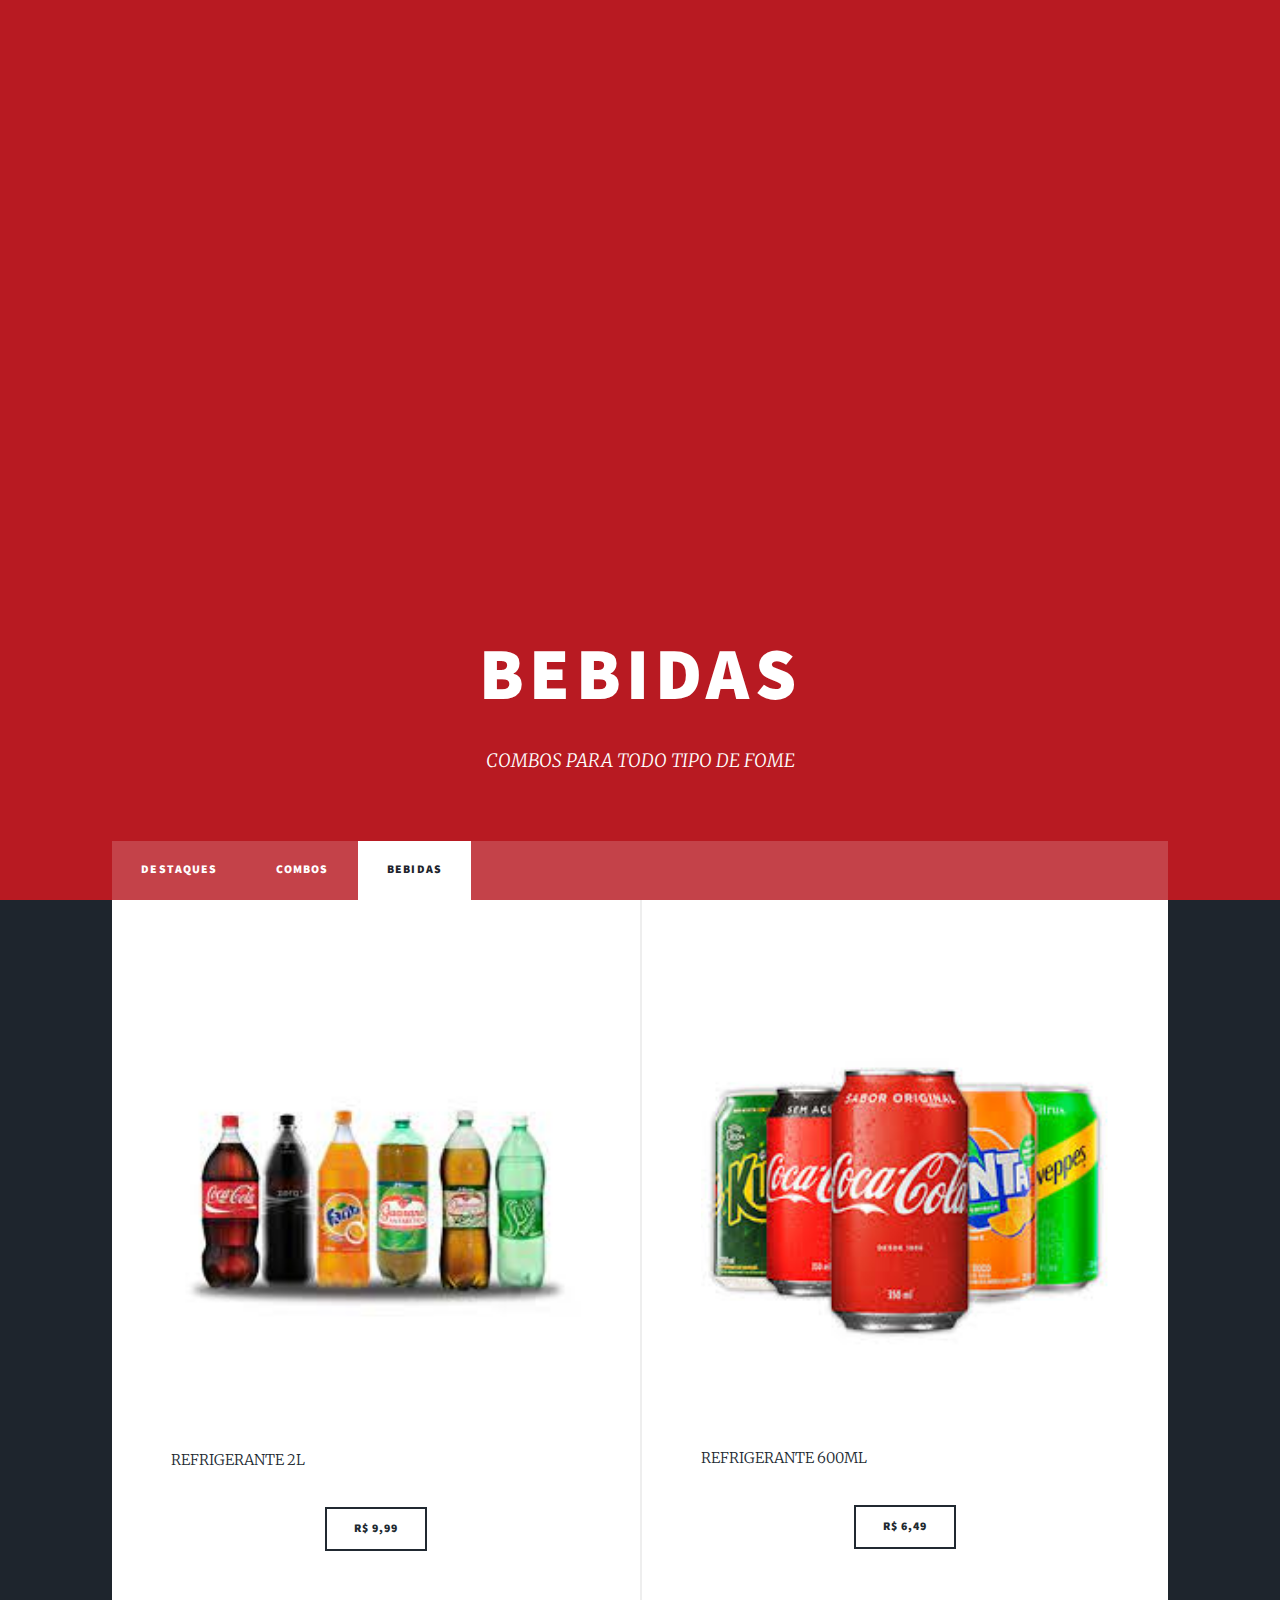
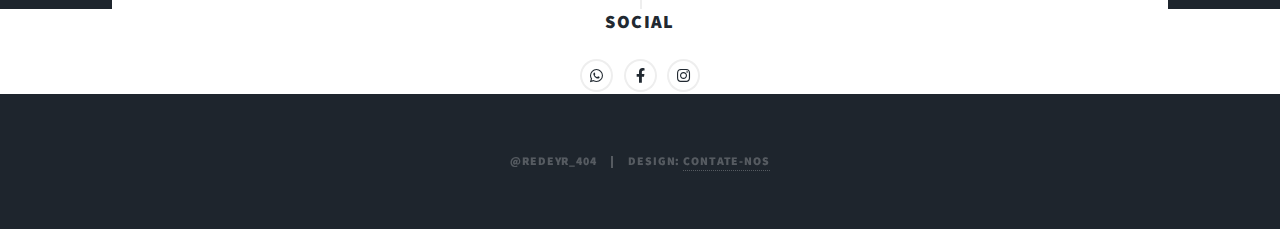
==== commit 52c0496d: "Add files via upload" ====
--- a/bebidas.html
+++ b/bebidas.html
@@ -9,9 +9,12 @@
 	</head>
 	<body class="is-preload">
 			<div id="wrapper" class="fade-in">
-					<div  id="intro">
-						
-					</div>
+				<div style="background-color: #b81a22;" id="intro">
+					<h1>BEBIDAS<br />
+				</h1>
+					<p>COMBOS PARA TODO TIPO DE FOME</p>
+					
+				</div>
 
 
 				<!-- Nav -->
@@ -26,17 +29,6 @@
 
 				<!-- Main -->
 					<div id="main">
-
-						<!-- Featured Post -->
-							<article class="post featured">
-								<header class="major">
-									
-									<h2><a href="#">BEBIDAS
-									</a></h2>
-								</header>
-								
-							</article>
-
 						<!-- Posts -->
 							<section id="2" class="posts">
 								<article>
